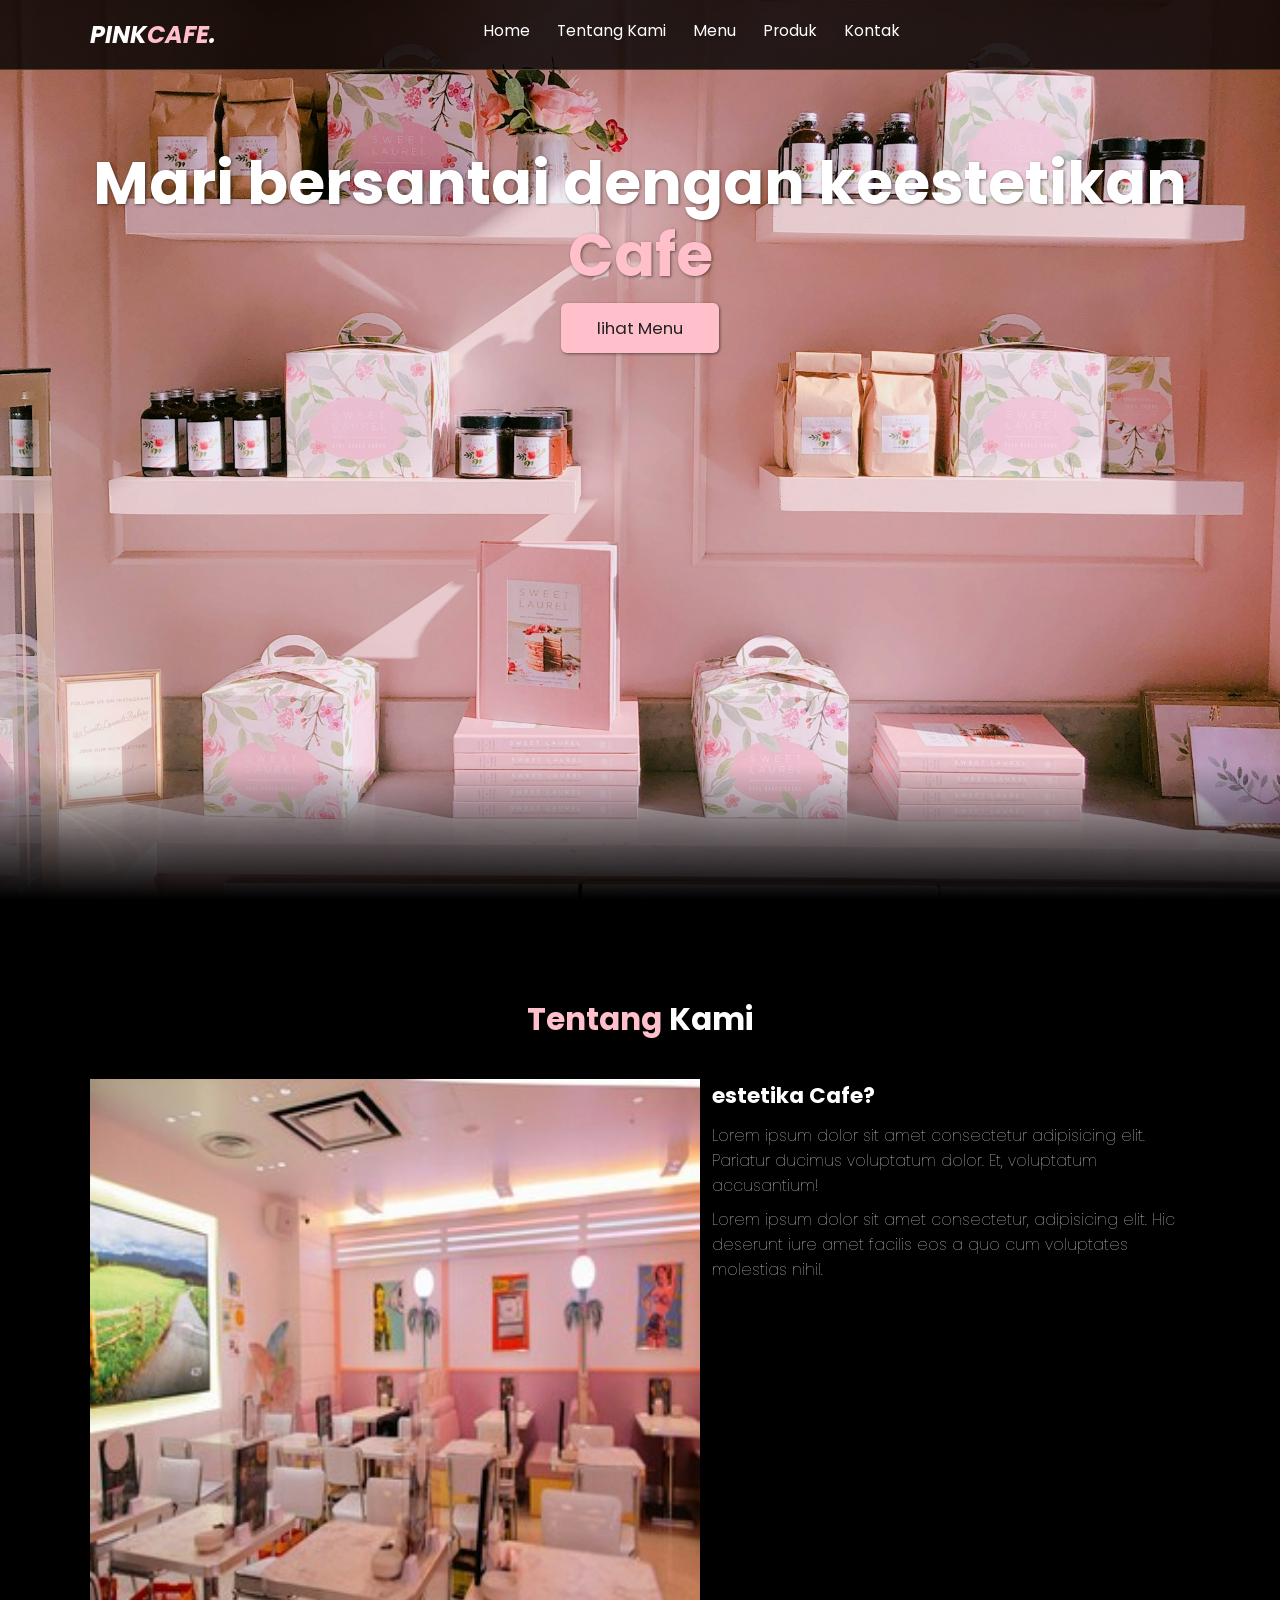
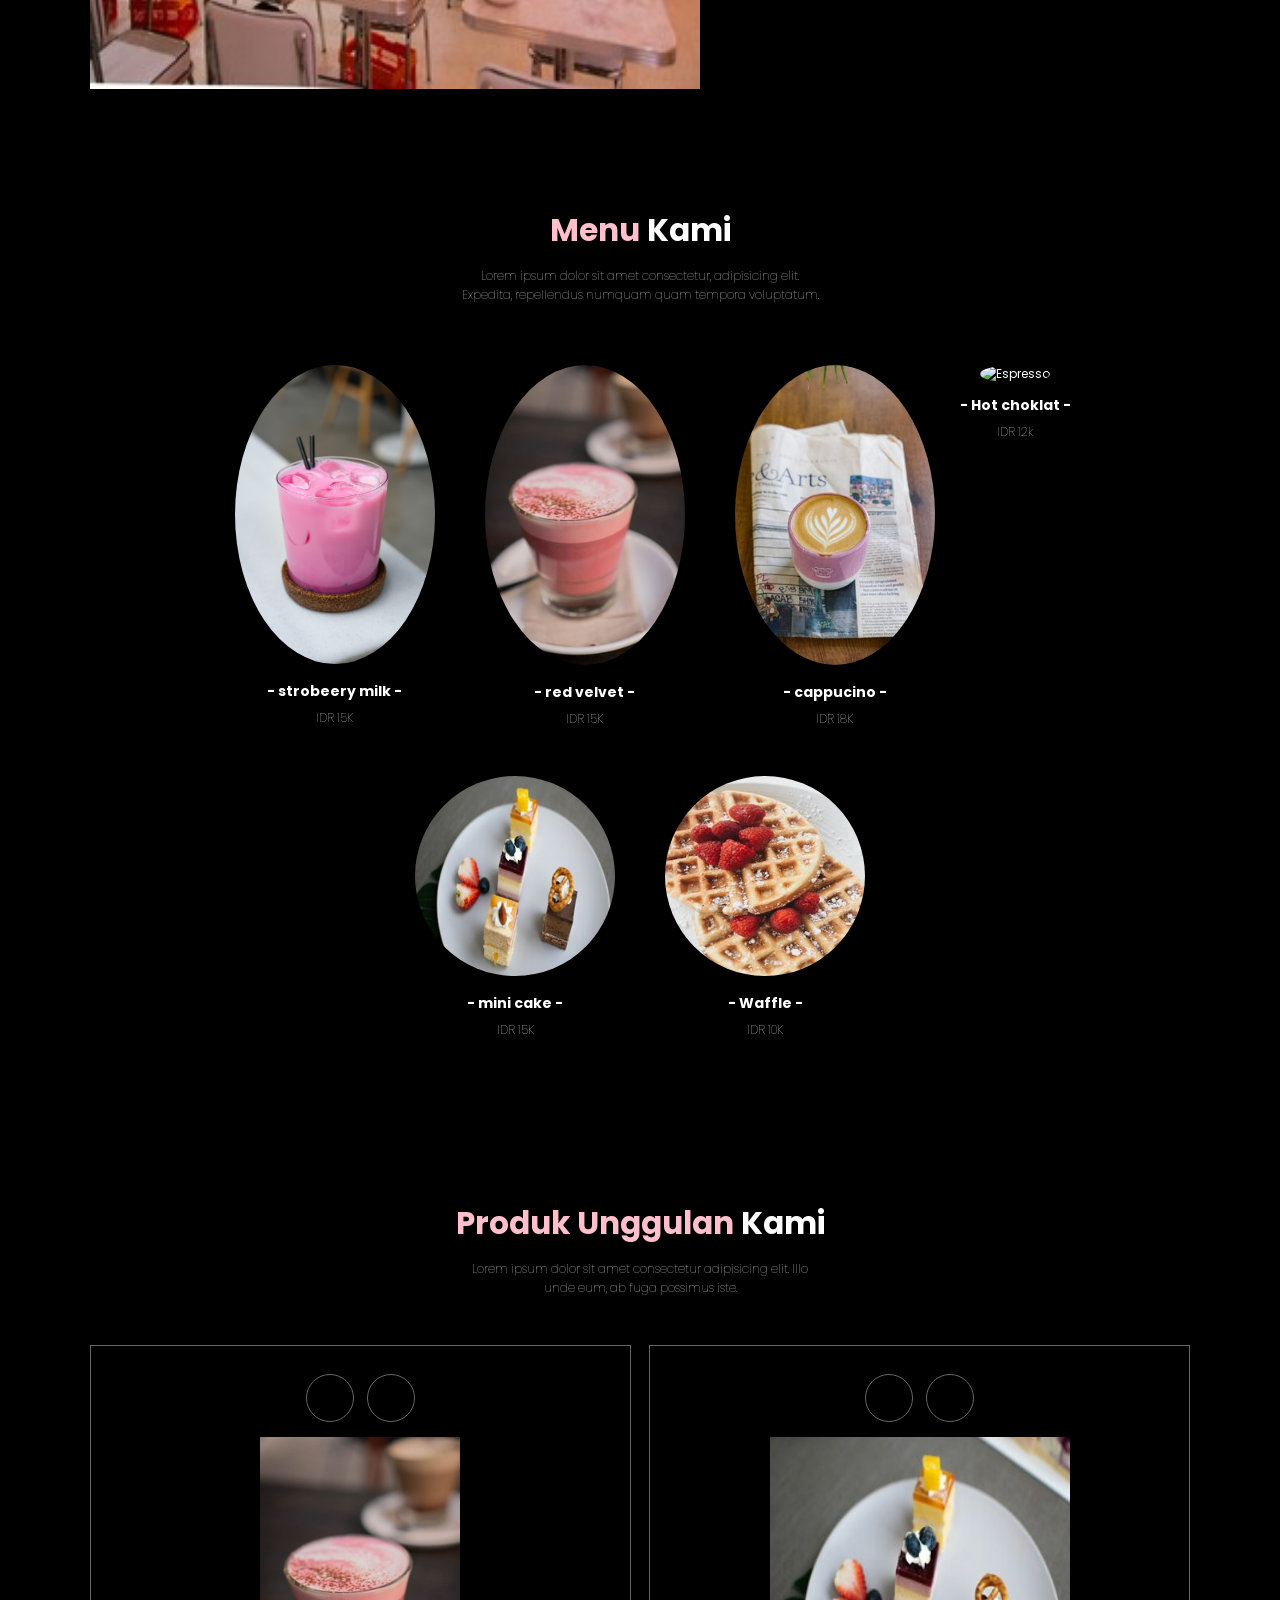
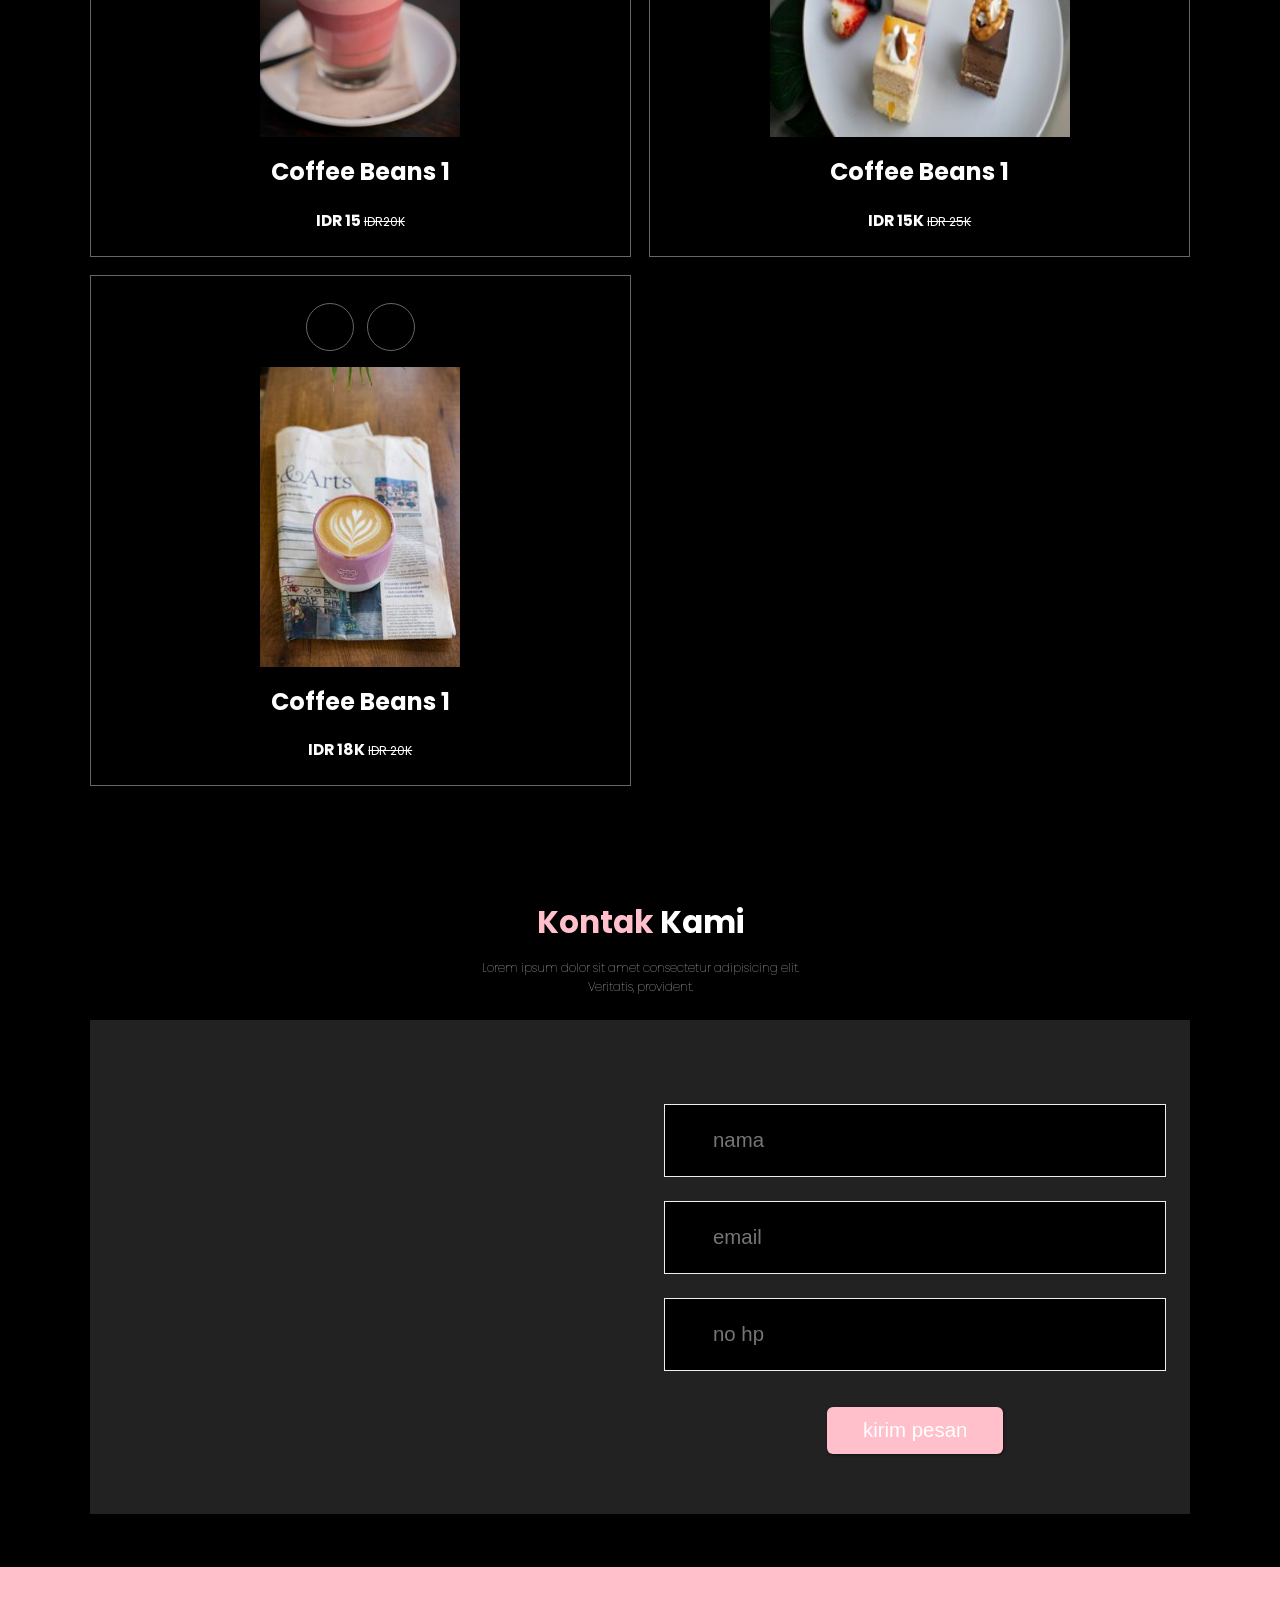
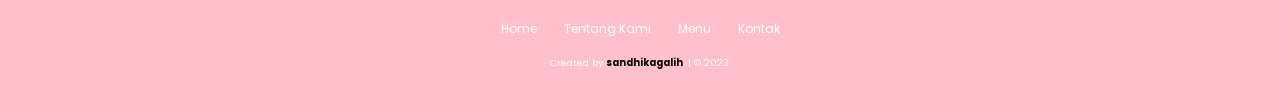
==== index.html @ ef61eac2 "Rename indeks.html to index.html" ====
<!DOCTYPE html>
<html lang="en">

<head>
  <meta charset="UTF-8">
  <meta http-equiv="X-UA-Compatible" content="IE=edge">
  <meta name="viewport" content="width=device-width, initial-scale=1.0">
  <title>Kopi Kenangan Senja</title>

  <!-- Fonts -->
  <link rel="preconnect" href="https://fonts.googleapis.com">
  <link rel="preconnect" href="https://fonts.gstatic.com" crossorigin>
  <link href="https://fonts.googleapis.com/css2?family=Poppins:ital,wght@0,100;0,300;0,400;0,700;1,700&display=swap"
    rel="stylesheet">

  <!-- Feather Icons -->
  <script src="https://unpkg.com/feather-icons"></script>

  <!-- My Style -->
  <link rel="stylesheet" href="stayle.css">
</head>

<body>

  <!-- Navbar start -->
  <nav class="navbar">
    <a href="#" class="navbar-logo">PINK<span>CAFE</span>.</a>

    <div class="navbar-nav">
      <a href="#home">Home</a>
      <a href="#about">Tentang Kami</a>
      <a href="#menu">Menu</a>
      <a href="#products">Produk</a>
      <a href="#contact">Kontak</a>
    </div>

    <div class="navbar-extra">
      <a href="#" id="search-button"><i data-feather="search"></i></a>
      <a href="#" id="shopping-cart-button"><i data-feather="shopping-cart"></i></a>
      <a href="#" id="hamburger-menu"><i data-feather="menu"></i></a>
    </div>

    <!-- Search Form start -->
    <div class="search-form">
      <input type="search" id="search-box" placeholder="search here...">
      <label for="search-box"><i data-feather="search"></i></label>
    </div>
    <!-- Search Form end -->

    <!-- Shopping Cart start -->
    <div class="shopping-cart">
      <div class="cart-item">
        <img src="gambar/bofu-shaw-bPBAHRCPK8w-unsplash (2).jpg" alt="mini cake">
        <div class="item-detail">
          <h3>Product 1</h3>
          <div class="item-price">IDR 15K</div>
        </div>
        <i data-feather="trash-2" class="remove-item"></i>
      </div>
      <div class="cart-item">
        <img src="gambar/esra-afsar-dGF4QSyFeAg-unsplash.jpg" alt="cappucino">
        <div class="item-detail">
          <h3>Product 1</h3>
          <div class="item-price">IDR 15K</div>
        </div>
        <i data-feather="trash-2" class="remove-item"></i>
      </div>
      <div class="cart-item">
        <img src="gambar/yi-mun-loo-Kja7club36M-unsplash (1) (3) (1).jpg" alt="Red Velvet">
        <div class="item-detail">
          <h3>Product 1</h3>
          <div class="item-price">IDR 18K</div>
        </div>
        <i data-feather="trash-2" class="remove-item"></i>
      </div>
    </div>
    <!-- Shopping Cart end -->

  </nav>
  <!-- Navbar end -->

  <!-- Hero Section start -->
  <section class="hero" id="home">
    <div class="mask-container">
      <main class="content">
        <h1>Mari bersantai dengan keestetikan <span>Cafe</span></h1>
        <a href="#menu" class="btn">lihat Menu</a>
      </main>
    </div>
  </section>
  <!-- Hero Section end -->

  <!-- About Section start -->
  <section id="about" class="about">
    <h2><span>Tentang</span> Kami</h2>

    <div class="row">
      <div class="about-img">
        <img src="gambar/gambar 15.jpg" alt="Tentang Kami">
      </div>
      <div class="content">
        <h3>estetika Cafe?</h3>
        <p>Lorem ipsum dolor sit amet consectetur adipisicing elit. Pariatur ducimus voluptatum dolor. Et, voluptatum
          accusantium!</p>
        <p>Lorem ipsum dolor sit amet consectetur, adipisicing elit. Hic deserunt iure amet facilis eos a quo cum
          voluptates molestias nihil.</p>
      </div>
    </div>
  </section>
  <!-- About Section end -->

  <!-- Menu Section start -->
  <section id="menu" class="menu">
    <h2><span>Menu</span> Kami</h2>
    <p>Lorem ipsum dolor sit amet consectetur, adipisicing elit. Expedita, repellendus numquam quam tempora voluptatum.
    </p>

    <div class="row">
      <div class="menu-card">
        <img src="gambar/image.png" alt="Stroberry milk" class="menu-card-img">
        <h3 class="menu-card-title">- strobeery milk -</h3>
        <p class="menu-card-price">IDR 15K</p>
      </div>
      <div class="menu-card">
        <img src="gambar/yi-mun-loo-Kja7club36M-unsplash (1) (3) (1).jpg" alt="Espresso" class="menu-card-img">
        <h3 class="menu-card-title">- red velvet -</h3>
        <p class="menu-card-price">IDR 15K</p>
      </div>
      <div class="menu-card">
        <img src="gambar/esra-afsar-dGF4QSyFeAg-unsplash.jpg" alt="Espresso" class="menu-card-img">
        <h3 class="menu-card-title">- cappucino -</h3>
        <p class="menu-card-price">IDR 18K</p>
      </div>
      <div class="menu-card">
        <img src="Gambar/giancarlo-duarte-RtHw0PWCLhw-unsplash (1).jpg" alt="Espresso" class="menu-card-img">
        <h3 class="menu-card-title">- Hot choklat -</h3>
        <p class="menu-card-price">IDR 12k</p>
      </div>
      <div class="menu-card">
        <img src="gambar/bofu-shaw-bPBAHRCPK8w-unsplash (2).jpg" alt="Espresso" class="menu-card-img">
        <h3 class="menu-card-title">- mini cake -</h3>
        <p class="menu-card-price">IDR 15K</p>
      </div>
      <div class="menu-card">
        <img src="gambar/joyful-vWjvnhkjziI-unsplash (1) (2).jpg" alt="Espresso" class="menu-card-img">
        <h3 class="menu-card-title">- Waffle -</h3>
        <p class="menu-card-price">IDR 10K</p>
      </div>
    </div>
  </section>
  <!-- Menu Section end -->

  <!-- Products Section start -->
  <section class="products" id="products">
    <h2><span>Produk Unggulan</span> Kami</h2>
    <p>Lorem ipsum dolor sit amet consectetur adipisicing elit. Illo unde eum, ab fuga possimus iste.</p>

    <div class="row">
      <div class="product-card">
        <div class="product-icons">
          <a href="#"><i data-feather="shopping-cart"></i></a>
          <a href="#" class="item-detail-button"><i data-feather="eye"></i></a>
        </div>
        <div class="product-image">
          <img src="gambar/yi-mun-loo-Kja7club36M-unsplash (1) (3) (1).jpg" alt="red velvet">
        </div>
        <div class="product-content">
          <h3>Coffee Beans 1</h3>
          <div class="product-stars">
            <i data-feather="star" class="star-full"></i>
            <i data-feather="star" class="star-full"></i>
            <i data-feather="star" class="star-full"></i>
            <i data-feather="star" class="star-full"></i>
            <i data-feather="star"></i>
          </div>
          <div class="product-price">IDR 15 <span>IDR20K</span></div>
        </div>
      </div>
      <div class="product-card">
        <div class="product-icons">
          <a href="#"><i data-feather="shopping-cart"></i></a>
          <a href="#" class="item-detail-button"><i data-feather="eye"></i></a>
        </div>
        <div class="product-image">
          <img src="gambar/bofu-shaw-bPBAHRCPK8w-unsplash (2).jpg" alt="mini cake">
        </div>
        <div class="product-content">
          <h3>Coffee Beans 1</h3>
          <div class="product-stars">
            <i data-feather="star"></i>
            <i data-feather="star"></i>
            <i data-feather="star"></i>
            <i data-feather="star"></i>
            <i data-feather="star"></i>
          </div>
          <div class="product-price">IDR 15K <span>IDR 25K</span></div>
        </div>
      </div>
      <div class="product-card">
        <div class="product-icons">
          <a href="#"><i data-feather="shopping-cart"></i></a>
          <a href="#" class="item-detail-button"><i data-feather="eye"></i></a>
        </div>
        <div class="product-image">
          <img src="gambar/esra-afsar-dGF4QSyFeAg-unsplash.jpg" alt="Cappucino">
        </div>
        <div class="product-content">
          <h3>Coffee Beans 1</h3>
          <div class="product-stars">
            <i data-feather="star"></i>
            <i data-feather="star"></i>
            <i data-feather="star"></i>
            <i data-feather="star"></i>
            <i data-feather="star"></i>
          </div>
          <div class="product-price">IDR 18K <span>IDR 20K</span></div>
        </div>
      </div>
    </div>
  </section>
  <!-- Products Section end -->

  <!-- Contact Section start -->
  <section id="contact" class="contact">
    <h2><span>Kontak</span> Kami</h2>
    <p>Lorem ipsum dolor sit amet consectetur adipisicing elit. Veritatis, provident.
    </p>

    <div class="row">
      <iframe
        src="https://www.google.com/maps/embed?pb=!1m18!1m12!1m3!1d3989.6265589814175!2d101.41874997349157!3d0.5617503636051606!2m3!1f0!2f0!3f0!3m2!1i1024!2i768!4f13.1!3m3!1m2!1s0x31d5ab6fe1d56b81%3A0x13e25056e4a28461!2sGg.%20Mekarsari%20No.4%2C%20Umban%20Sari%2C%20Kec.%20Rumbai%2C%20Kota%20Pekanbaru%2C%20Riau%2028266!5e0!3m2!1sid!2sid!4v1779619435141!5m2!1sid!2sid" allowfullscreen="" loading="lazy" referrerpolicy="no-referrer-when-downgrade" class="map"></iframe>

      <form action="">
        <div class="input-group">
          <i data-feather="user"></i>
          <input type="text" placeholder="nama">
        </div>
        <div class="input-group">
          <i data-feather="mail"></i>
          <input type="text" placeholder="email">
        </div>
        <div class="input-group">
          <i data-feather="phone"></i>
          <input type="text" placeholder="no hp">
        </div>
        <button type="submit" class="btn">kirim pesan</button>
      </form>

    </div>
  </section>
  <!-- Contact Section end -->

  <!-- Footer start -->
  <footer>
    <div class="socials">
      <a href="#"><i data-feather="instagram"></i></a>
      <a href="#"><i data-feather="twitter"></i></a>
      <a href="#"><i data-feather="facebook"></i></a>
    </div>

    <div class="links">
      <a href="#home">Home</a>
      <a href="#about">Tentang Kami</a>
      <a href="#menu">Menu</a>
      <a href="#contact">Kontak</a>
    </div>

    <div class="credit">
      <p>Created by <a href="">sandhikagalih</a>. | &copy; 2023.</p>
    </div>
  </footer>
  <!-- Footer end -->

  <!-- Modal Box Item Detail start -->
  <div class="modal" id="item-detail-modal">
    <div class="modal-container">
      <a href="#" class="close-icon"><i data-feather="x"></i></a>
      <div class="modal-content">
        <img src="gambar/bofu-shaw-bPBAHRCPK8w-unsplash (2).jpg" alt="Red velvet, Mini cake, Cappucino">
        <div class="product-content">
          <h3>Red velvet</h3>
          <p>100% susu murni
             </p>
          <div class="product-stars">
            <i data-feather="star" class="star-full"></i>
            <i data-feather="star" class="star-full"></i>
            <i data-feather="star" class="star-full"></i>
            <i data-feather="star" class="star-full"></i>
            <i data-feather="star"></i>
          </div>
          <div class="product-price">IDR 15k <span>IDR 20K</span></div>
          <a href="#"><i data-feather="shopping-cart"></i> <span>add to cart</span></a>
        </div>
      </div>
    </div>
  </div>
  <!-- Modal Box Item Detail end -->

  <!-- Feather Icons -->
  <script>
    feather.replace()
  </script>

  <!-- My Javascript -->
  <script src="scipt.js"></script>
</body>

</html>
---- stayle.css ----
:root {
  --primary:pink;
  --bg:black;
}

* {
  margin: 0;
  padding: 0;
  box-sizing: border-box;
  outline: none;
  border: none;
  text-decoration: none;
}

html { 
  scroll-behavior: smooth;
}

body {
  font-family: 'Poppins', sans-serif;
  background-color: var(--bg);
  color: #fff;
}

/* Navbar */
.navbar {
  display: flex;
  justify-content: space-between;
  align-items: center;
  padding: 1.4rem 7%;
  background-color: rgba(1, 1, 1, 0.8);
  border-bottom: 1px solid #513c28;
  position: fixed;
  top: 0;
  left: 0;
  right: 0;
  z-index: 9999;
}

.navbar .navbar-logo {
  font-size: 2rem;
  font-weight: 700;
  color: #fff;
  font-style: italic;
}

.navbar .navbar-logo span {
  color: var(--primary);
}

.navbar .navbar-nav a {
  color: #fff;
  display: inline-block;
  font-size: 1.3rem;
  margin: 0 1rem;
}

.navbar .navbar-nav a:hover {
  color: var(--primary);
}

.navbar .navbar-nav a::after {
  content: '';
  display: block;
  padding-bottom: 0.5rem;
  border-bottom: 0.1rem solid var(--primary);
  transform: scaleX(0);
  transition: 0.2s linear;
}

.navbar .navbar-nav a:hover::after {
  transform: scaleX(0.5);
}

.navbar .navbar-extra a {
  color: #fff;
  margin: 0 0.5rem;
}

.navbar .navbar-extra a:hover {
  color: var(--primary);
}

#hamburger-menu {
  display: none;
}

/* Navbar search form */
.navbar .search-form {
  position: absolute;
  top: 100%;
  right: 7%;
  background-color:deeppink;
  width: 50rem;
  height: 5rem;
  display: flex;
  align-items: center;
  transform: scaleY(0);
  transform-origin: top;
  transition: 0.3s;
}

.navbar .search-form.active {
  transform: scaleY(1);
}

.navbar .search-form input {
  height: 100%;
  width: 100%;
  font-size: 1.6rem;
  color: var(--bg);
  padding: 1rem;
}

.navbar .search-form label {
  cursor: pointer;
  font-size: 2rem;
  margin-right: 1.5rem;
  color: var(--bg);
}

/* Shopping Cart */
.shopping-cart {
  position: absolute;
  top: 100%;
  right: -100%;
  height: 100vh;
  width: 35rem;
  padding: 0 1.5rem;
  background-color:deeppink;
  color: var(--bg);
  transition: 0.3s;
}

.shopping-cart.active {
  right: 0;
}

.shopping-cart .cart-item {
  margin: 2rem 0;
  display: flex;
  align-items: center;
  gap: 1.5rem;
  padding-bottom: 1rem;
  border-bottom: 1px dashed #666;
  position: relative;
}

.shopping-cart img {
  height: 6rem;
  border-radius: 50%;
}

.shopping-cart h3 {
  font-size: 1.6rem;
  padding-bottom: 0.5rem;
}

.shopping-cart .item-price {
  font-size: 1.2rem;
}

.shopping-cart .remove-item {
  position: absolute;
  right: 1rem;
  cursor: pointer;
}

.shopping-cart .remove-item:hover {
  color: var(--primary);
}

/* Hero Section */
.hero {
  min-height: 100vh;
  display: flex;
  align-items: center;
  background-image: url('gambar/celina-yoo-RPbKJZZlwS8-unsplash.jpg');
  background-repeat: no-repeat;
  background-size: cover;
  background-position: center;
  position: relative;
  -webkit-mask-image: linear-gradient(rgba(0, 0, 0, 1) 85%, rgba(0, 0, 0, 0));
  mask-image: linear-gradient(rgba(0, 0, 0, 1) 85%, rgba(0, 0, 0, 0));
}


.hero .mask-container {
  position: absolute;
  /* background: salmon; */
  inset: 0;
}

.hero .content {
  padding: 1.4rem 7%;
  /* max-width: 60rem; */
  width: 100%;
  text-align: center;
  position: fixed;
  top: 130px;
}

.hero .content h1 {
  font-size: 5em;
  color: #fff;
  text-shadow: 1px 1px 3px rgba(1, 1, 3, 0.5);
  line-height: 1.2;
}

.hero .content h1 span {
  color: var(--primary);
}

.hero .content p {
  font-size: 1.6rem;
  margin-top: 1rem;
  line-height: 1.4;
  font-weight: 200;
  text-shadow: 1px 1px 3px rgba(1, 1, 3, 0.5);
  mix-blend-mode: difference;
}

.btn {
  margin-top: 1rem;
  display: inline-block;
  padding: 1rem 3rem;
  font-size: 1.4rem;
  color:#222;
  background-color: var(--primary);
  border-radius: 0.5rem;
  box-shadow: 1px 1px 3px rgba(1, 1, 3, 0.5);
}

/* About Section */
.about,
.menu,
.products,
.contact {
  padding: 8rem 7% 1.4rem;
}

.about h2,
.menu h2,
.products h2,
.contact h2 {
  text-align: center;
  font-size: 2.6rem;
  margin-bottom: 3rem;
}

.about h2 span,
.menu h2 span,
.products h2 span,
.contact h2 span {
  color: var(--primary);
}

.about .row {
  display: flex;
}

.about .row .about-img {
  flex: 1 1 45rem;
}

.about .row .about-img img {
  width: 100%;
}

.about .row .content {
  flex: 1 1 35rem;
  padding: 0 1rem;
}

.about .row .content h3 {
  font-size: 1.8rem;
  margin-bottom: 1rem;
}

.about .row .content p {
  margin-bottom: 0.8rem;
  font-size: 1.3rem;
  font-weight: 100;
  line-height: 1.6;
}

/* Menu Section */
.menu h2,
.products h2,
.contact h2 {
  margin-bottom: 1rem;
}
.menu p,
.products p,
.contact p {
  text-align: center;
  max-width: 30rem;
  margin: auto;
  font-weight: 100;
  line-height: 1.6;
}

.menu .row {
  display: flex;
  flex-wrap: wrap;
  margin-top: 5rem;
  justify-content: center;
}

.menu .row .menu-card {
  text-align: center;
  padding-bottom: 4rem;
}

.menu .row .menu-card img {
  border-radius: 50%;
  width: 80%;
}

.menu .row .menu-card .menu-card-title {
  margin: 1rem auto 0.5rem;
}

/* Products Section */
.products .row {
  display: grid;
  grid-template-columns: repeat(auto-fit, minmax(30rem, 1fr));
  gap: 1.5rem;
  margin-top: 4rem;
}

.products .product-card {
  text-align: center;
  border: 1px solid #666;
  padding: 2rem;
}

.products .product-icons {
  display: flex;
  justify-content: center;
  gap: 0.5rem;
}

.products .product-icons a {
  width: 4rem;
  height: 4rem;
  color: #fff;
  margin: 0.3rem;
  border: 1px solid #666;
  border-radius: 50%;
  display: flex;
  justify-content: center;
  align-items: center;
}

.products .product-icons a:hover {
  background-color: var(--primary);
  border: 1px solid var(--primary);
}

.products .product-image {
  padding: 1rem 0;
}

.products .product-image img {
  height: 25rem;
}

.products .product-content h3 {
  font-size: 2rem;
}

.products .product-stars {
  font-size: 1.7rem;
  padding: 0.8rem;
  color: var(--primary);
}

.products .product-stars .star-full {
  fill: var(--primary);
}

.products .product-price {
  font-size: 1.3rem;
  font-weight: bold;
}

.products .product-price span {
  text-decoration: line-through;
  font-weight: lighter;
  font-size: 1rem;
}

/* Contact Section */
.contact .row {
  display: flex;
  margin-top: 2rem;
  background-color: #222;
}

.contact .row .map {
  flex: 1 1 45rem;
  width: 100%;
  object-fit: cover;
}

.contact .row form {
  flex: 1 1 45rem;
  padding: 5rem 2rem;
  text-align: center;
}

.contact .row form .input-group {
  display: flex;
  align-items: center;
  margin-top: 2rem;
  background-color: var(--bg);
  border: 1px solid #eee;
  padding-left: 2rem;
}

.contact .row form .input-group input {
  width: 100%;
  padding: 2rem;
  font-size: 1.7rem;
  background: none;
  color: #fff;
}

.contact .row form .btn {
  margin-top: 3rem;
  display: inline-block;
  padding: 1rem 3rem;
  font-size: 1.7rem;
  color: #fff;
  background-color: var(--primary);
  cursor: pointer;
}

/* Footer */
footer {
  background-color: var(--primary);
  text-align: center;
  padding: 1rem 0 3rem;
  margin-top: 3rem;
}

footer .socials {
  padding: 1rem 0;
}

footer .socials a {
  color: #fff;
  margin: 1rem;
}

footer .socials a:hover,
footer .links a:hover {
  color: var(--bg);
}

footer .links {
  margin-bottom: 1.4rem;
}

footer .links a {
  color: #fff;
  padding: 0.7rem 1rem;
}

footer .credit {
  font-size: 0.8rem;
}

footer .credit a {
  color: var(--bg);
  font-weight: 700;
}

/* Modal Box */
/* Item Detail */
.modal {
  display: none;
  position: fixed;
  z-index: 9999;
  left: 0;
  top: 0;
  width: 100%;
  height: 100%;
  overflow: auto;
  background-color: rgba(0, 0, 0, 0.7);
}

.modal-container {
  position: relative;
  background-color: #fefefe;
  color: var(--bg);
  margin: 15% auto;
  padding: 1.2rem;
  border: 1px solid #666;
  width: 80%;
  animation: animateModal 0.5s;
}

/* Modal Animation */
@keyframes animateModal {
  from {
    top: -300px;
    opacity: 0;
  }
  to {
    top: 0;
    opacity: 1;
  }
}

.modal-container .close-icon {
  position: absolute;
  right: 1rem;
}

.modal-content {
  display: flex;
  flex-wrap: nowrap;
}

.modal-content img {
  height: 20rem;
  margin-right: 2rem;
  margin-bottom: 2rem;
}

.modal-content p {
  font-size: 1.2rem;
  line-height: 1.8rem;
  margin-top: 1.2rem;
}

.modal-content a {
  display: flex;
  gap: 1rem;
  width: 12rem;
  background-color: var(--primary);
  color: #fff;
  margin-top: 1rem;
  padding: 1rem 1.6rem;
}

/* Media Queries */
/* Laptop */
@media (max-width: 1366px) {
  html {
    font-size: 75%;
  }
}

/* Tablet */
@media (max-width: 758px) {
  html {
    font-size: 62.5%;
  }

  #hamburger-menu {
    display: inline-block;
  }

  .navbar .navbar-nav {
    position: absolute;
    top: 100%;
    right: -100%;
    background-color: #fff;
    width: 30rem;
    height: 100vh;
    transition: 0.3s;
  }

  .navbar .navbar-nav.active {
    right: 0;
  }

  .navbar .navbar-nav a {
    color: var(--bg);
    display: block;
    margin: 1.5rem;
    padding: 0.5rem;
    font-size: 2rem;
  }

  .navbar .navbar-nav a::after {
    transform-origin: 0 0;
  }

  .navbar .navbar-nav a:hover::after {
    transform: scaleX(0.2);
  }

  .navbar .search-form {
    width: 90%;
    right: 2rem;
  }

  .about .row {
    flex-wrap: wrap;
  }

  .about .row .about-img img {
    height: 24rem;
    object-fit: cover;
    object-position: center;
  }

  .about .row .content {
    padding: 0;
  }

  .about .row .content h3 {
    margin-top: 1rem;
    font-size: 2rem;
  }

  .about .row .content p {
    font-size: 1.6rem;
  }

  .menu p {
    font-size: 1.2rem;
  }

  .contact .row {
    flex-wrap: wrap;
  }

  .contact .row .map {
    height: 30rem;
  }

  .contact .row form {
    padding-top: 0;
  }

  .modal-content {
    flex-wrap: wrap;
  }
}

/* Mobile Phone */
@media (max-width: 450px) {
  html {
    font-size: 55%;
  }
}
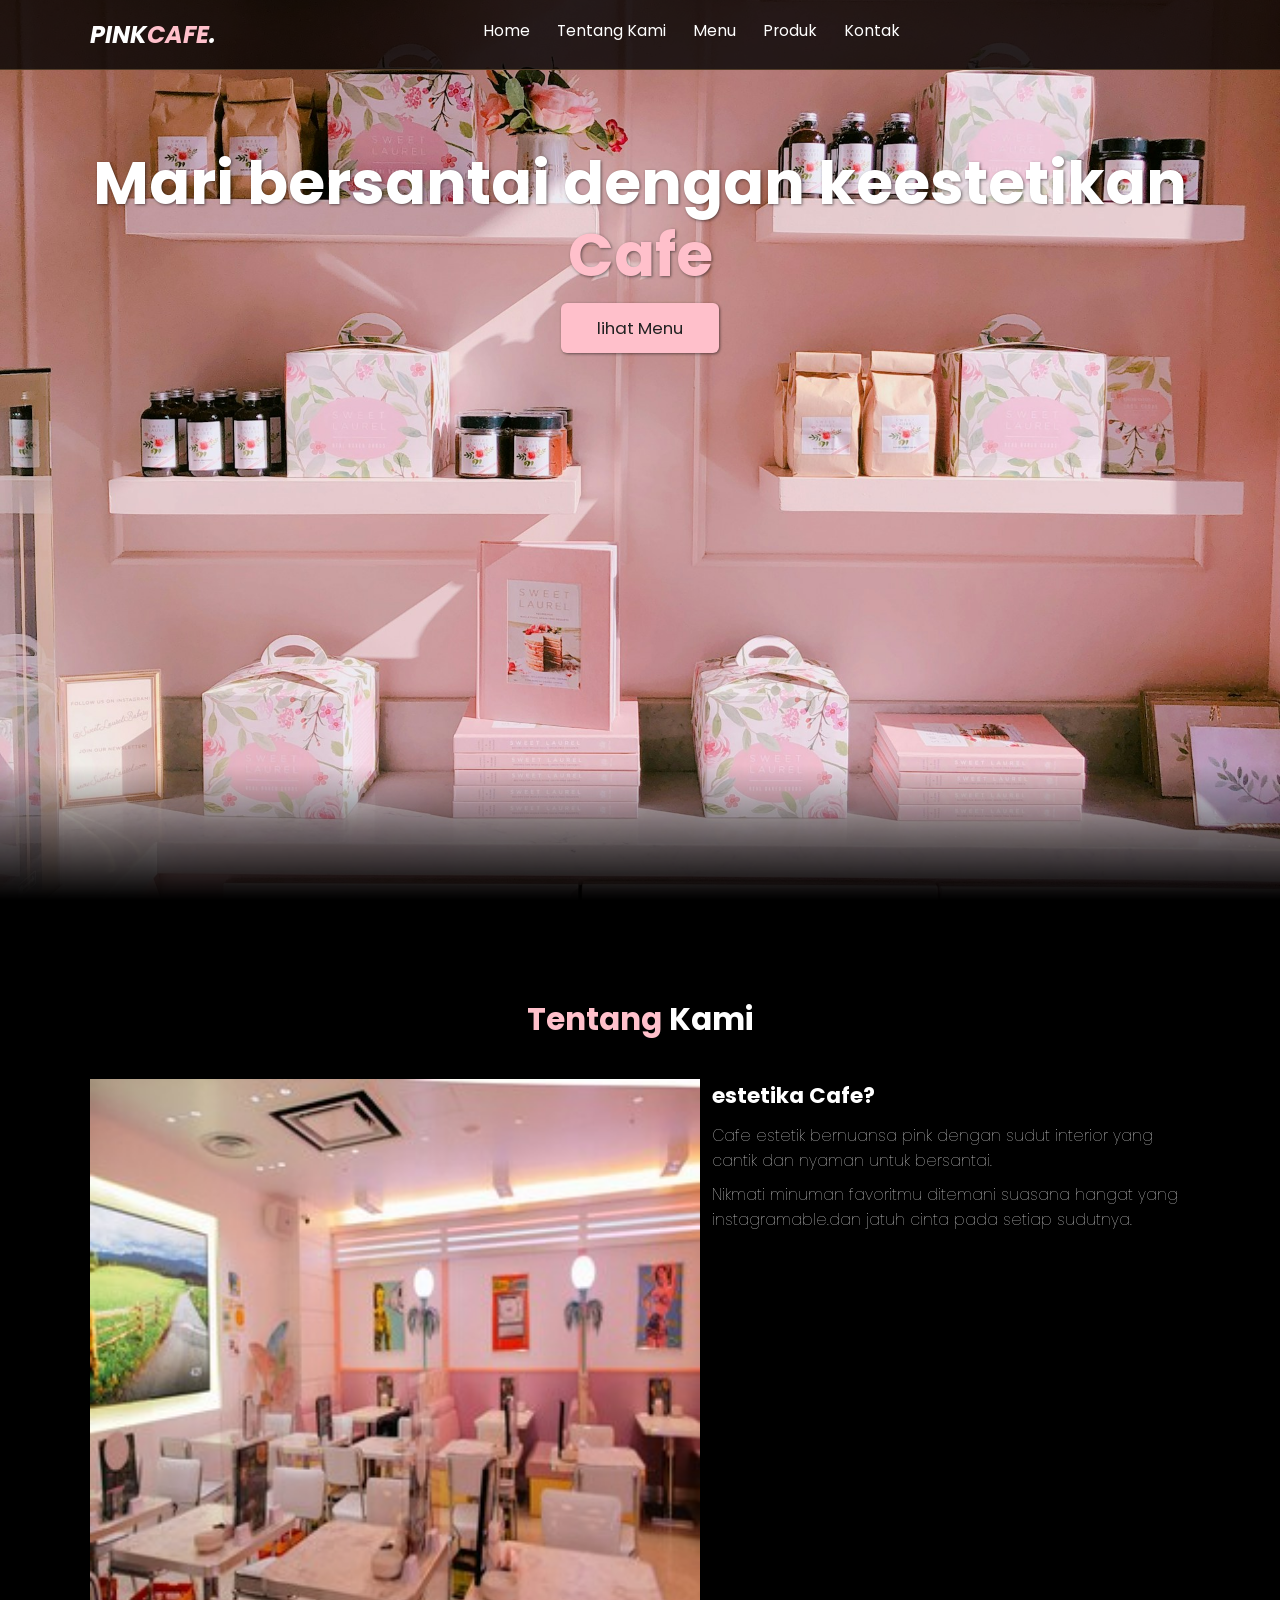
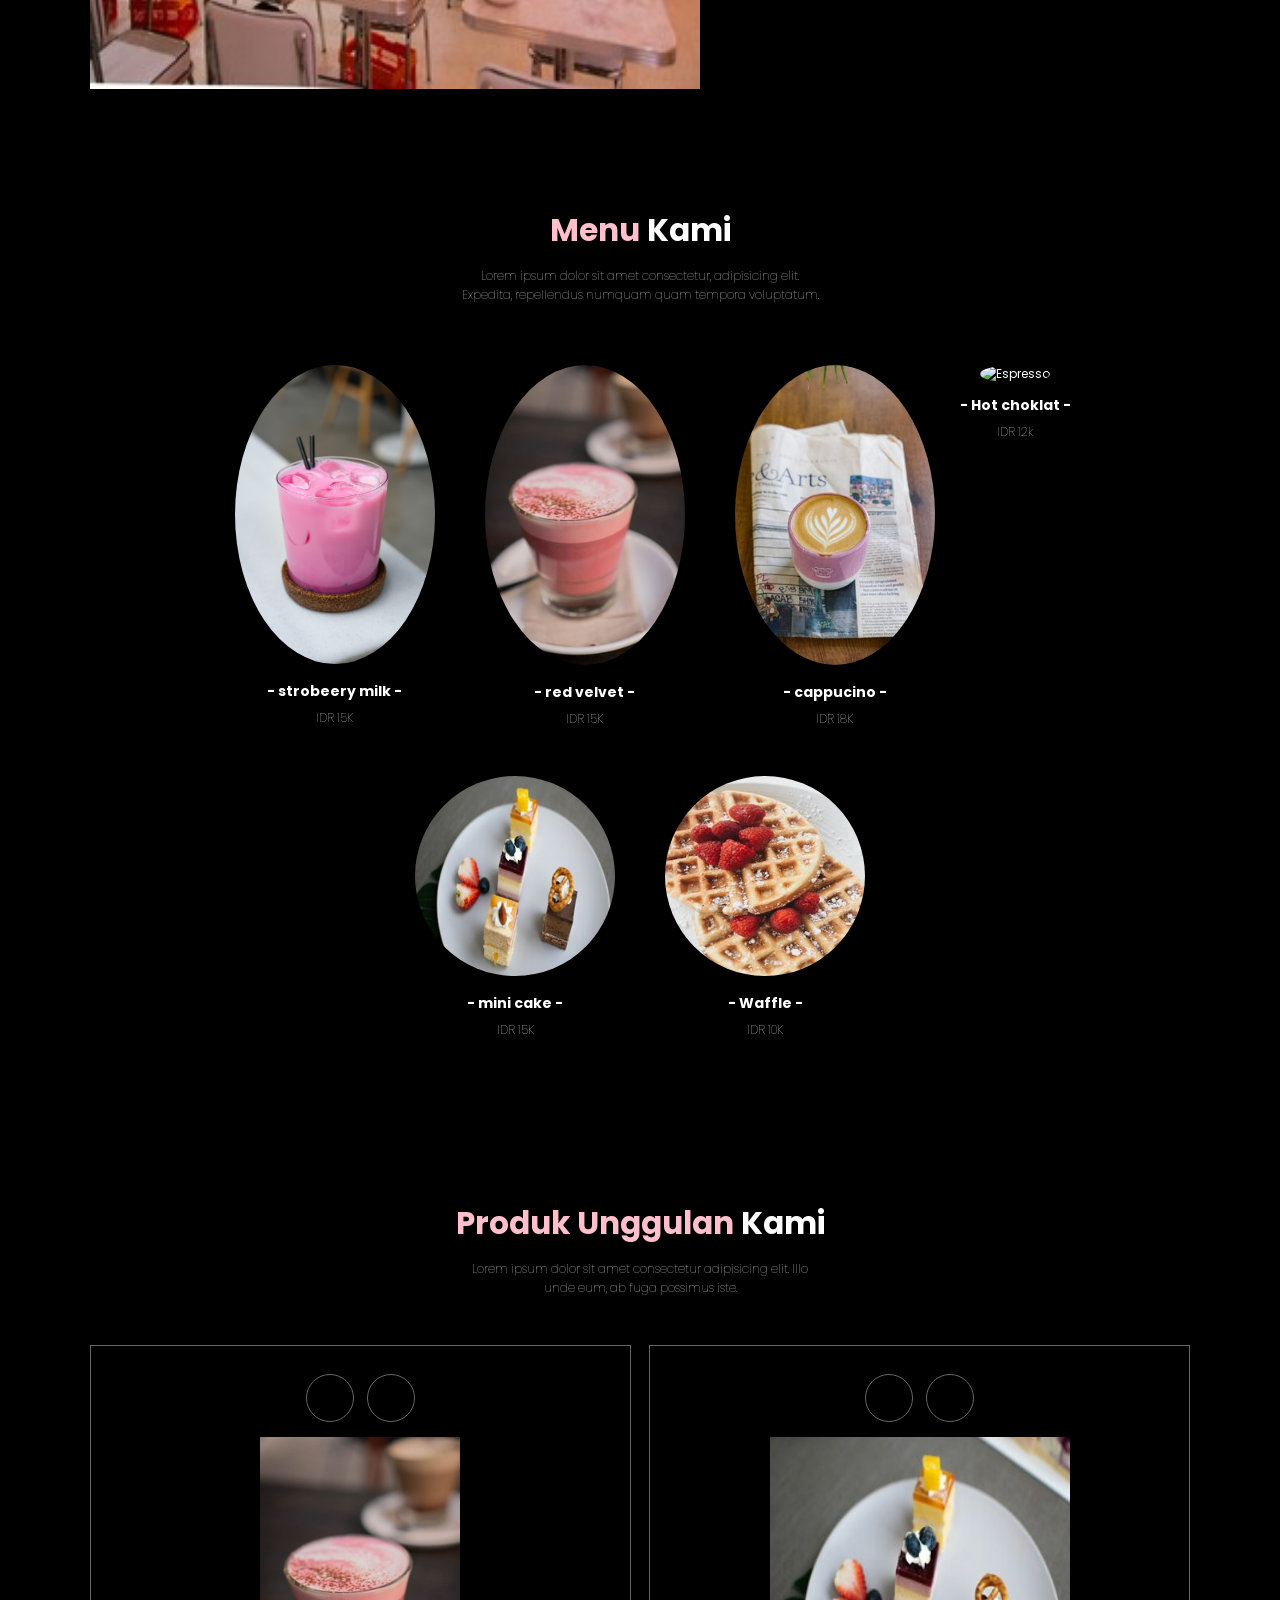
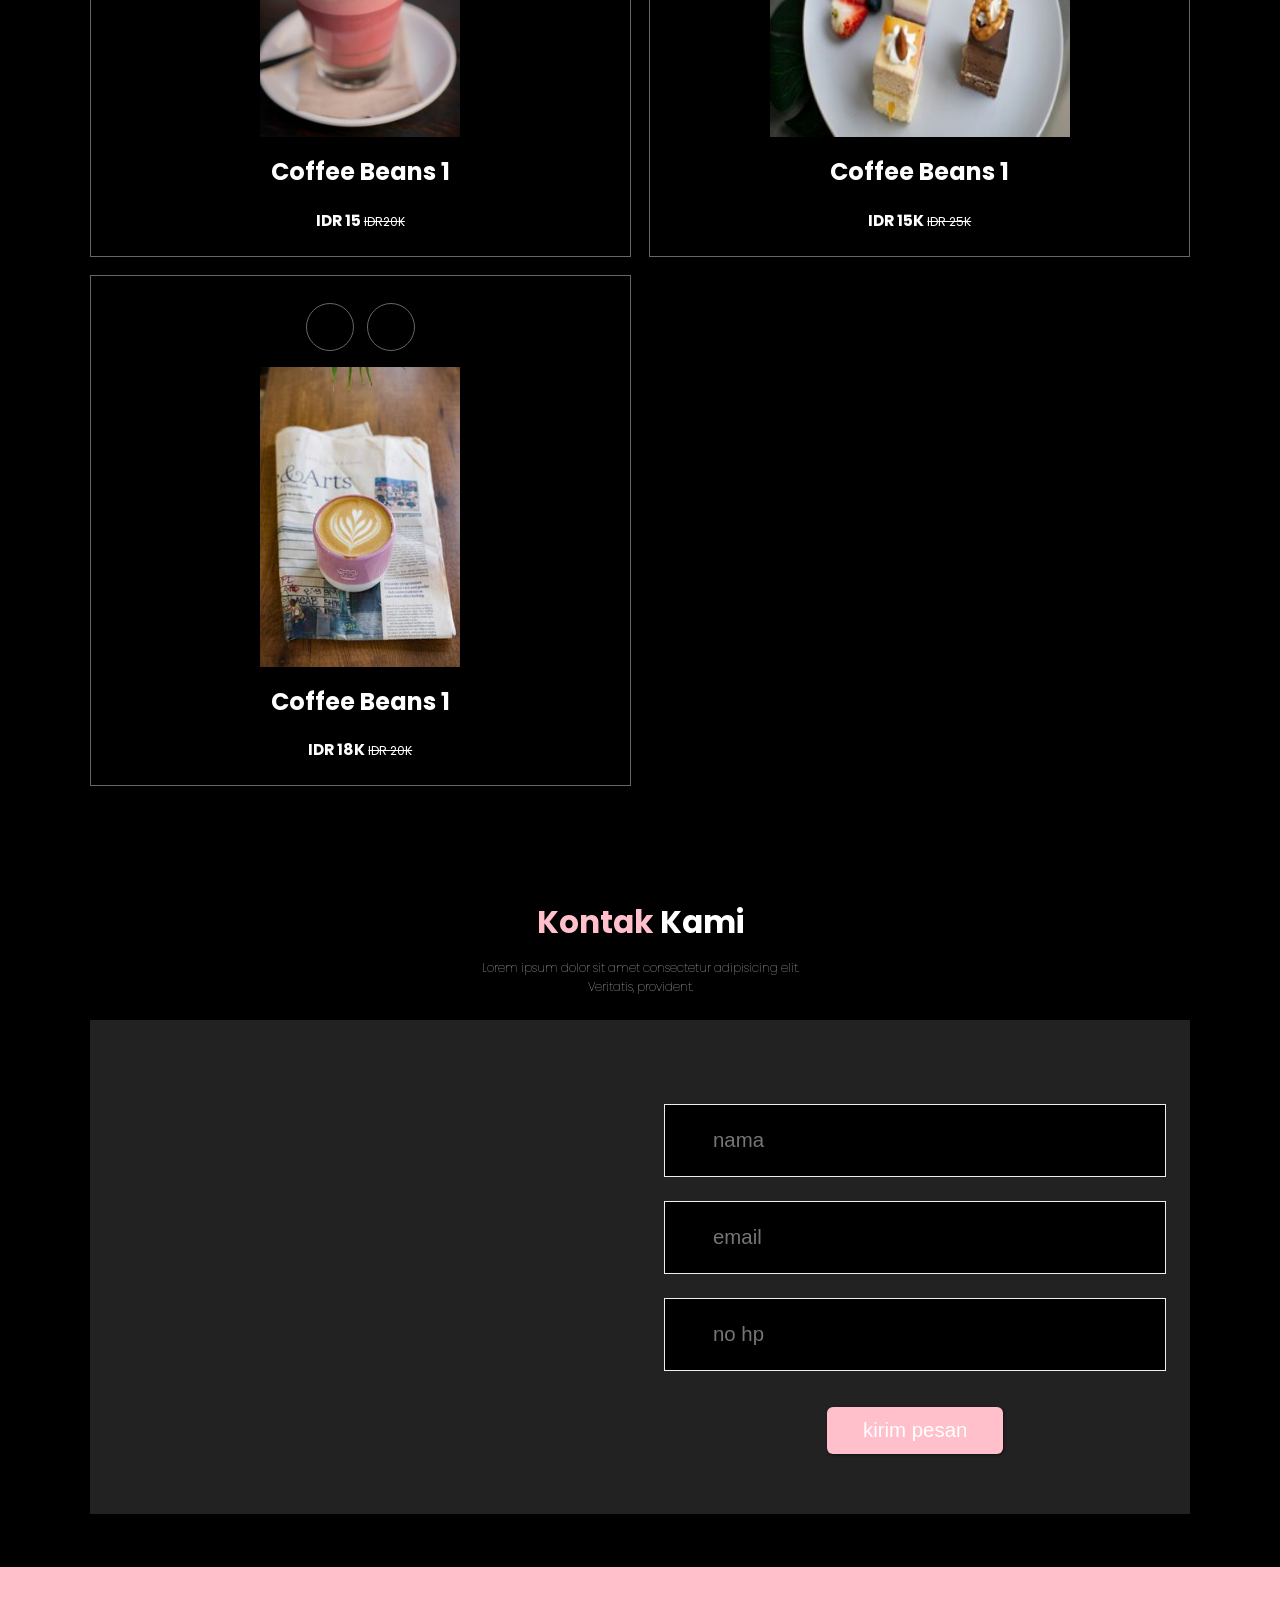
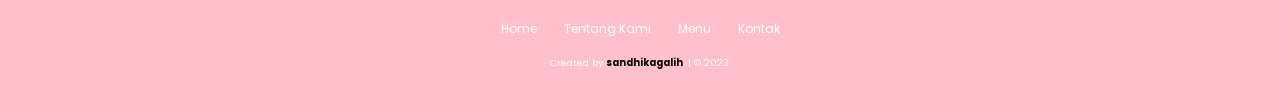
==== commit c11512a5: "Revise About section text in index.html Updated content in the About section with new descriptive te" ====
--- a/index.html
+++ b/index.html
@@ -100,10 +100,8 @@
       </div>
       <div class="content">
         <h3>estetika Cafe?</h3>
-        <p>Lorem ipsum dolor sit amet consectetur adipisicing elit. Pariatur ducimus voluptatum dolor. Et, voluptatum
-          accusantium!</p>
-        <p>Lorem ipsum dolor sit amet consectetur, adipisicing elit. Hic deserunt iure amet facilis eos a quo cum
-          voluptates molestias nihil.</p>
+        <p>Cafe estetik bernuansa pink dengan sudut interior yang cantik dan nyaman untuk bersantai.</p>
+        <p>Nikmati minuman favoritmu ditemani suasana hangat yang instagramable.dan jatuh cinta pada setiap sudutnya.</p>
       </div>
     </div>
   </section>
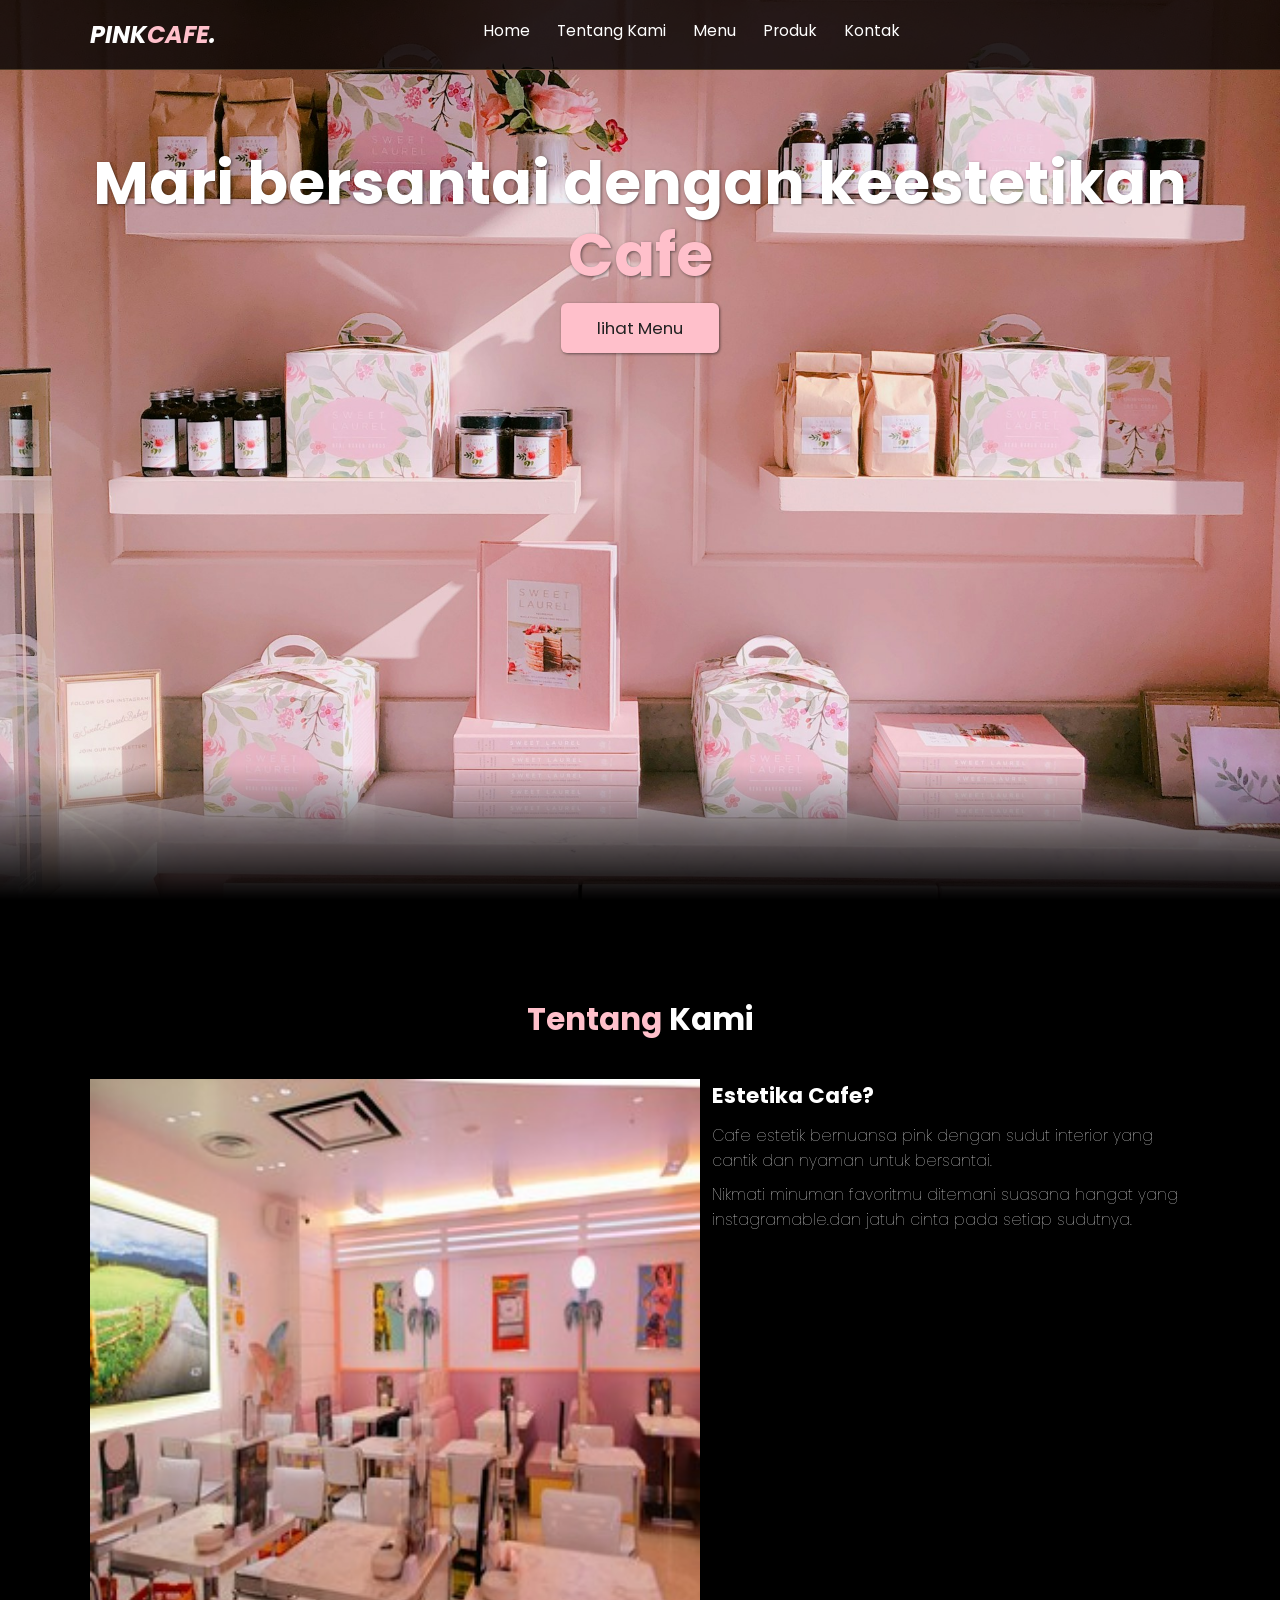
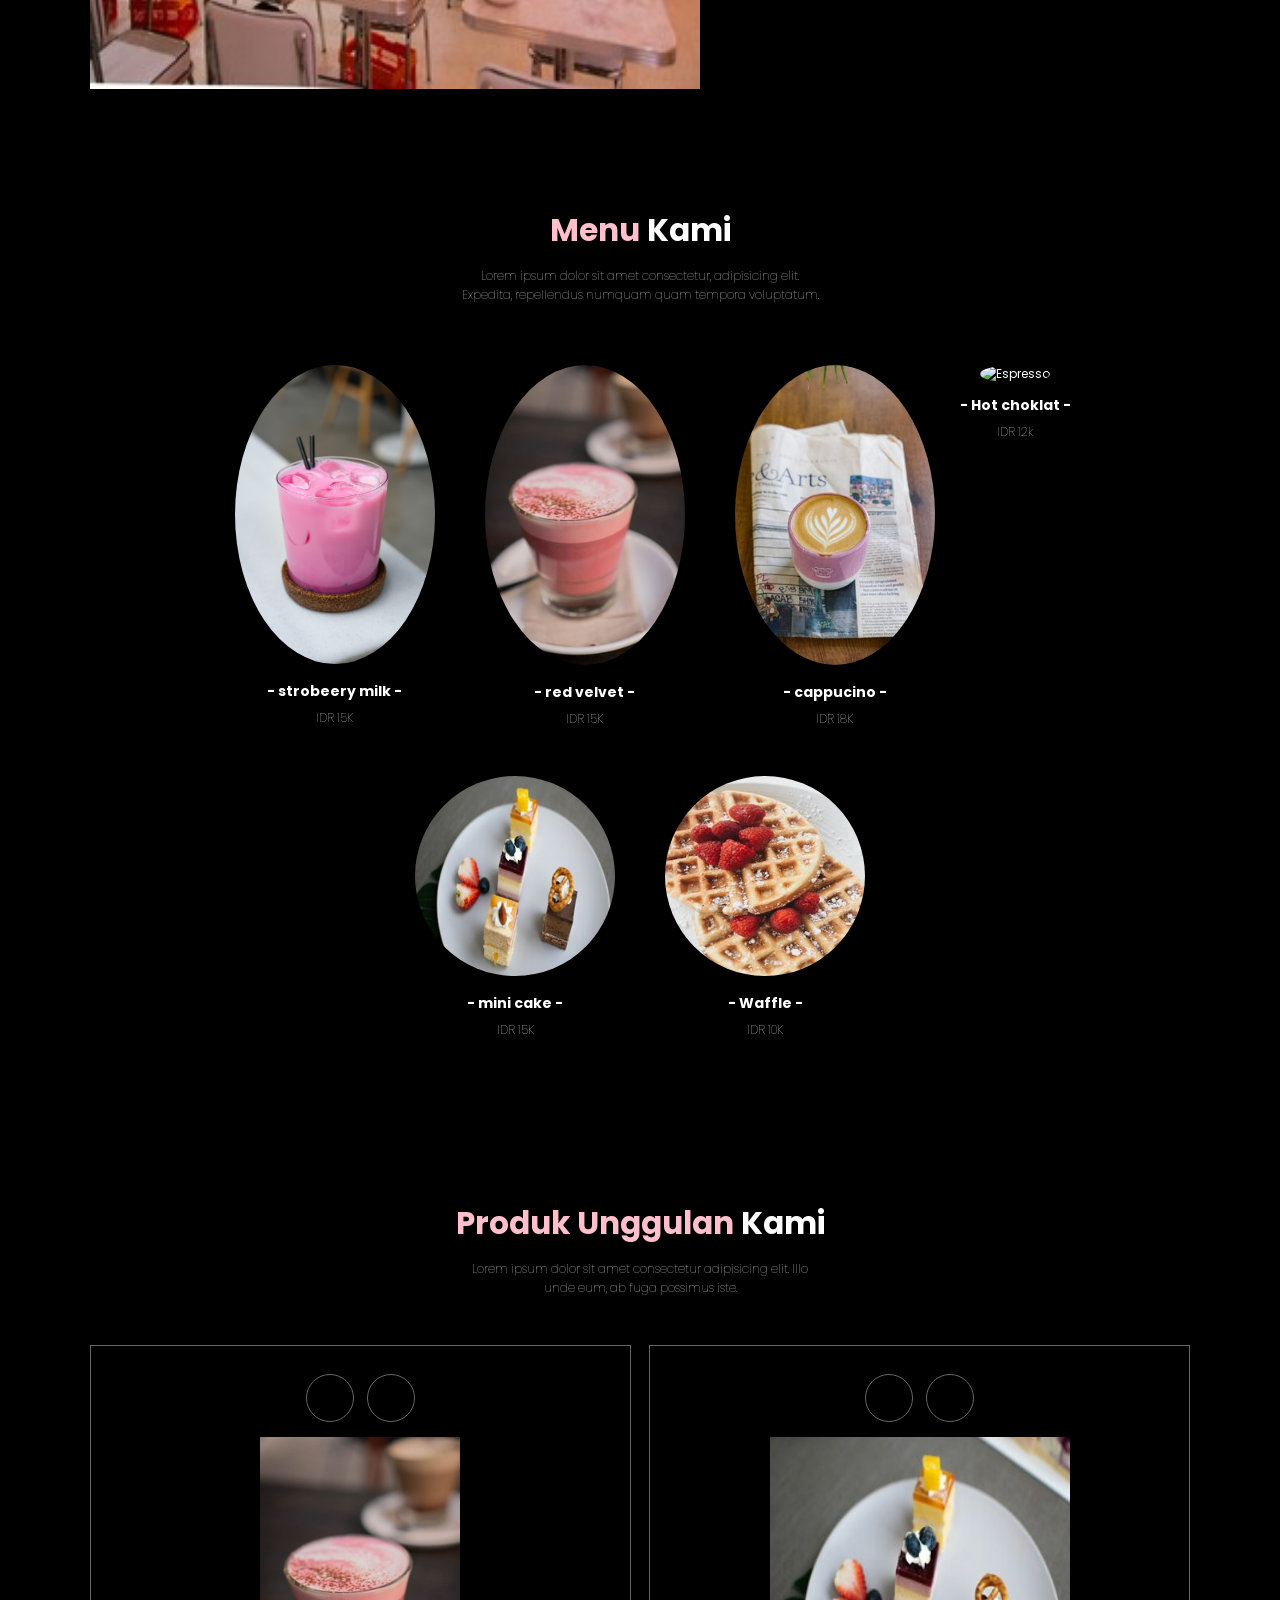
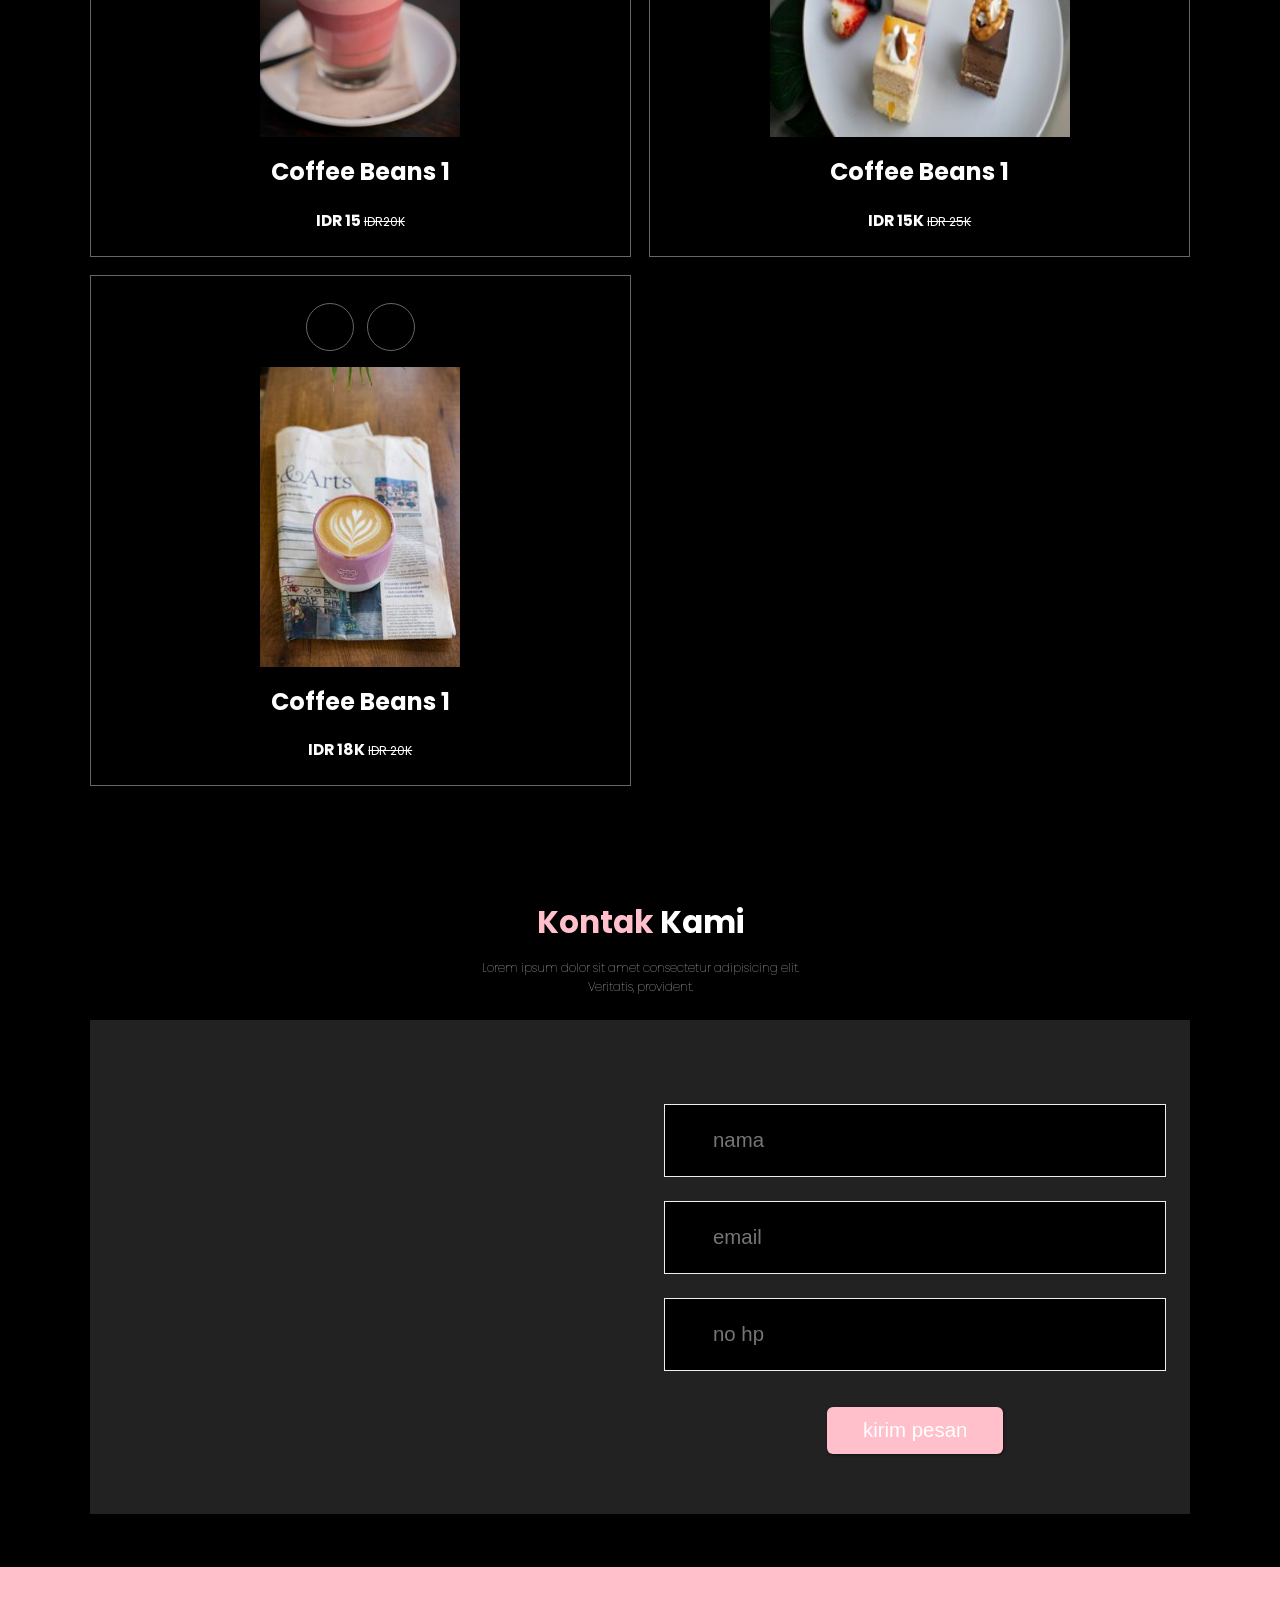
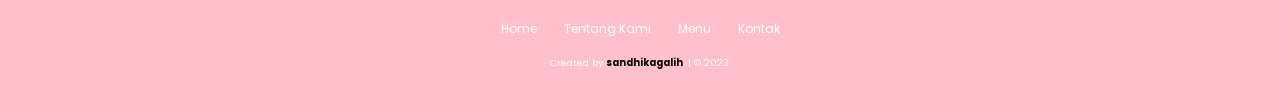
==== commit a853236f: "Correct capitalization in about section header" ====
--- a/index.html
+++ b/index.html
@@ -99,7 +99,7 @@
         <img src="gambar/gambar 15.jpg" alt="Tentang Kami">
       </div>
       <div class="content">
-        <h3>estetika Cafe?</h3>
+        <h3>Estetika Cafe?</h3>
         <p>Cafe estetik bernuansa pink dengan sudut interior yang cantik dan nyaman untuk bersantai.</p>
         <p>Nikmati minuman favoritmu ditemani suasana hangat yang instagramable.dan jatuh cinta pada setiap sudutnya.</p>
       </div>
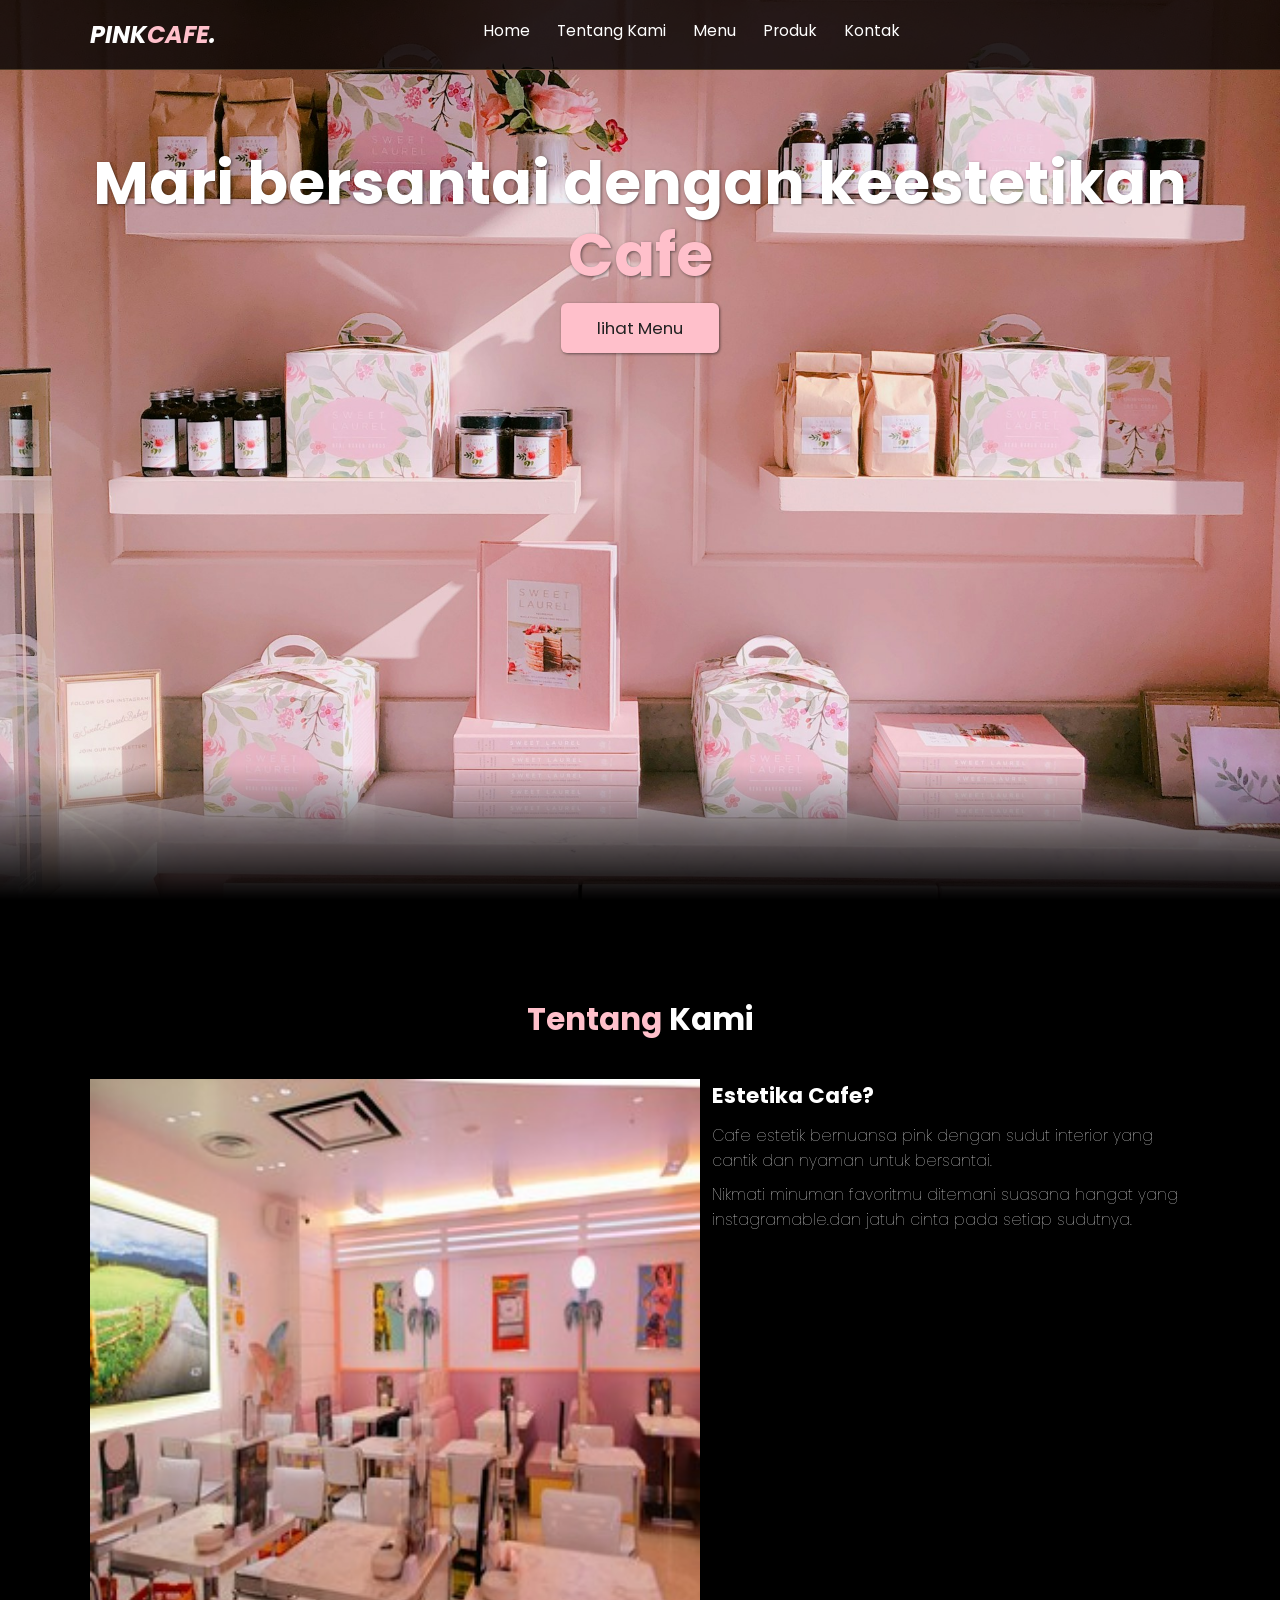
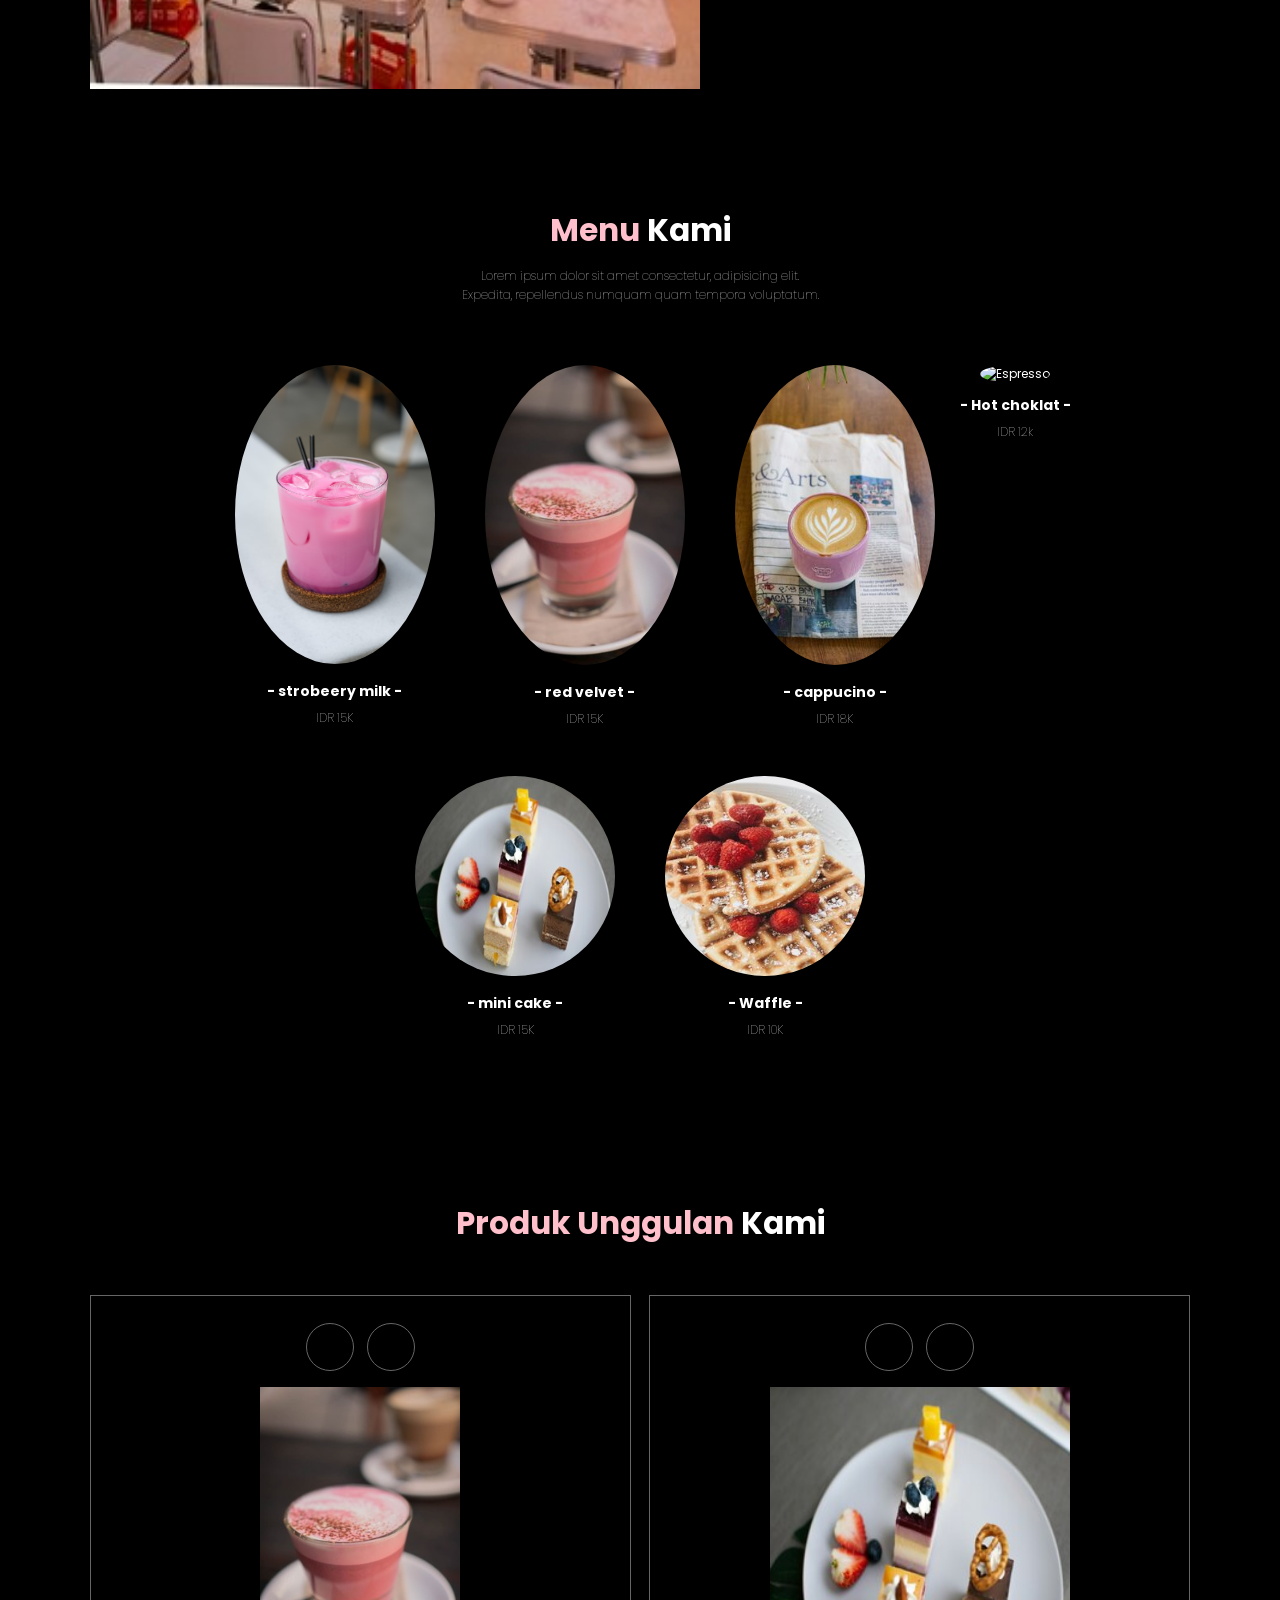
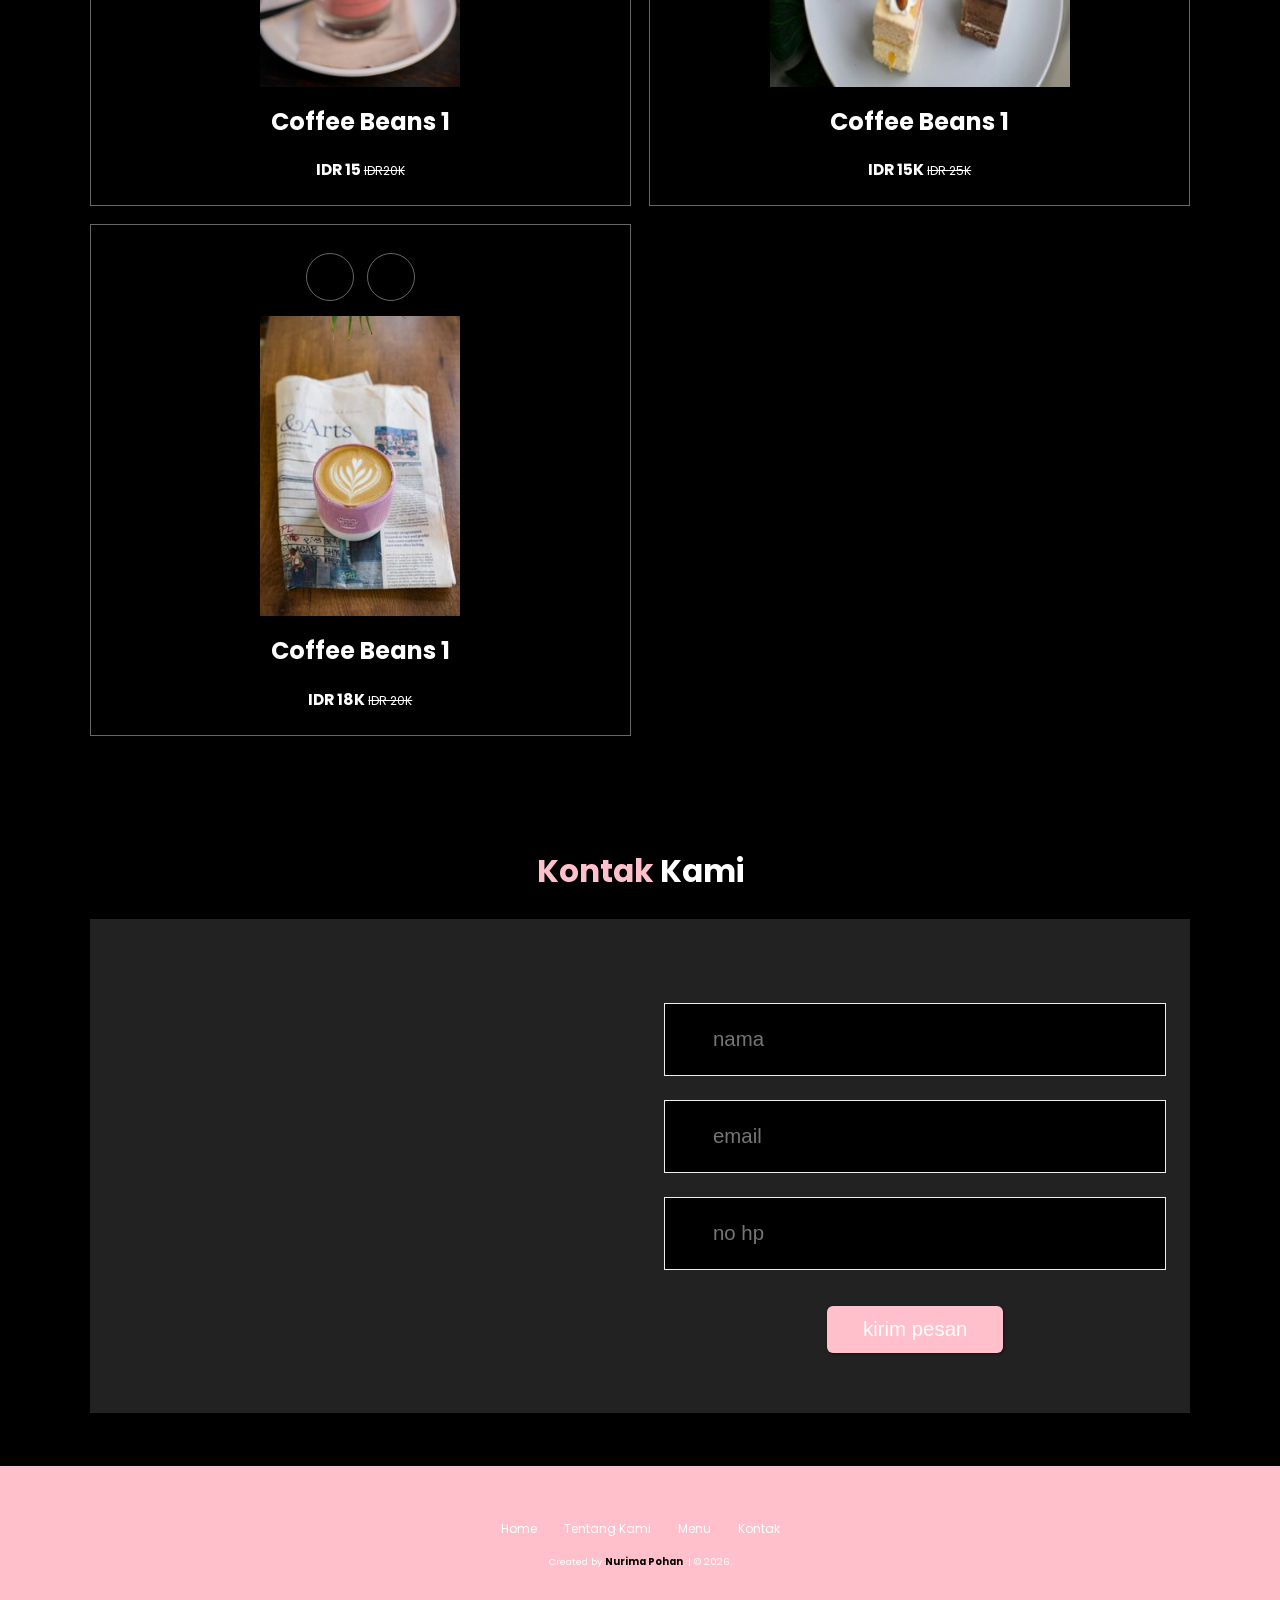
==== commit 8c3de5c7: "Update product and contact section content" ====
--- a/index.html
+++ b/index.html
@@ -151,8 +151,7 @@
   <!-- Products Section start -->
   <section class="products" id="products">
     <h2><span>Produk Unggulan</span> Kami</h2>
-    <p>Lorem ipsum dolor sit amet consectetur adipisicing elit. Illo unde eum, ab fuga possimus iste.</p>
-
+   
     <div class="row">
       <div class="product-card">
         <div class="product-icons">
@@ -221,8 +220,6 @@
   <!-- Contact Section start -->
   <section id="contact" class="contact">
     <h2><span>Kontak</span> Kami</h2>
-    <p>Lorem ipsum dolor sit amet consectetur adipisicing elit. Veritatis, provident.
-    </p>
 
     <div class="row">
       <iframe
@@ -264,7 +261,7 @@
     </div>
 
     <div class="credit">
-      <p>Created by <a href="">sandhikagalih</a>. | &copy; 2023.</p>
+      <p>Created by <a href="">Nurima Pohan</a>. | &copy; 2026.</p>
     </div>
   </footer>
   <!-- Footer end -->
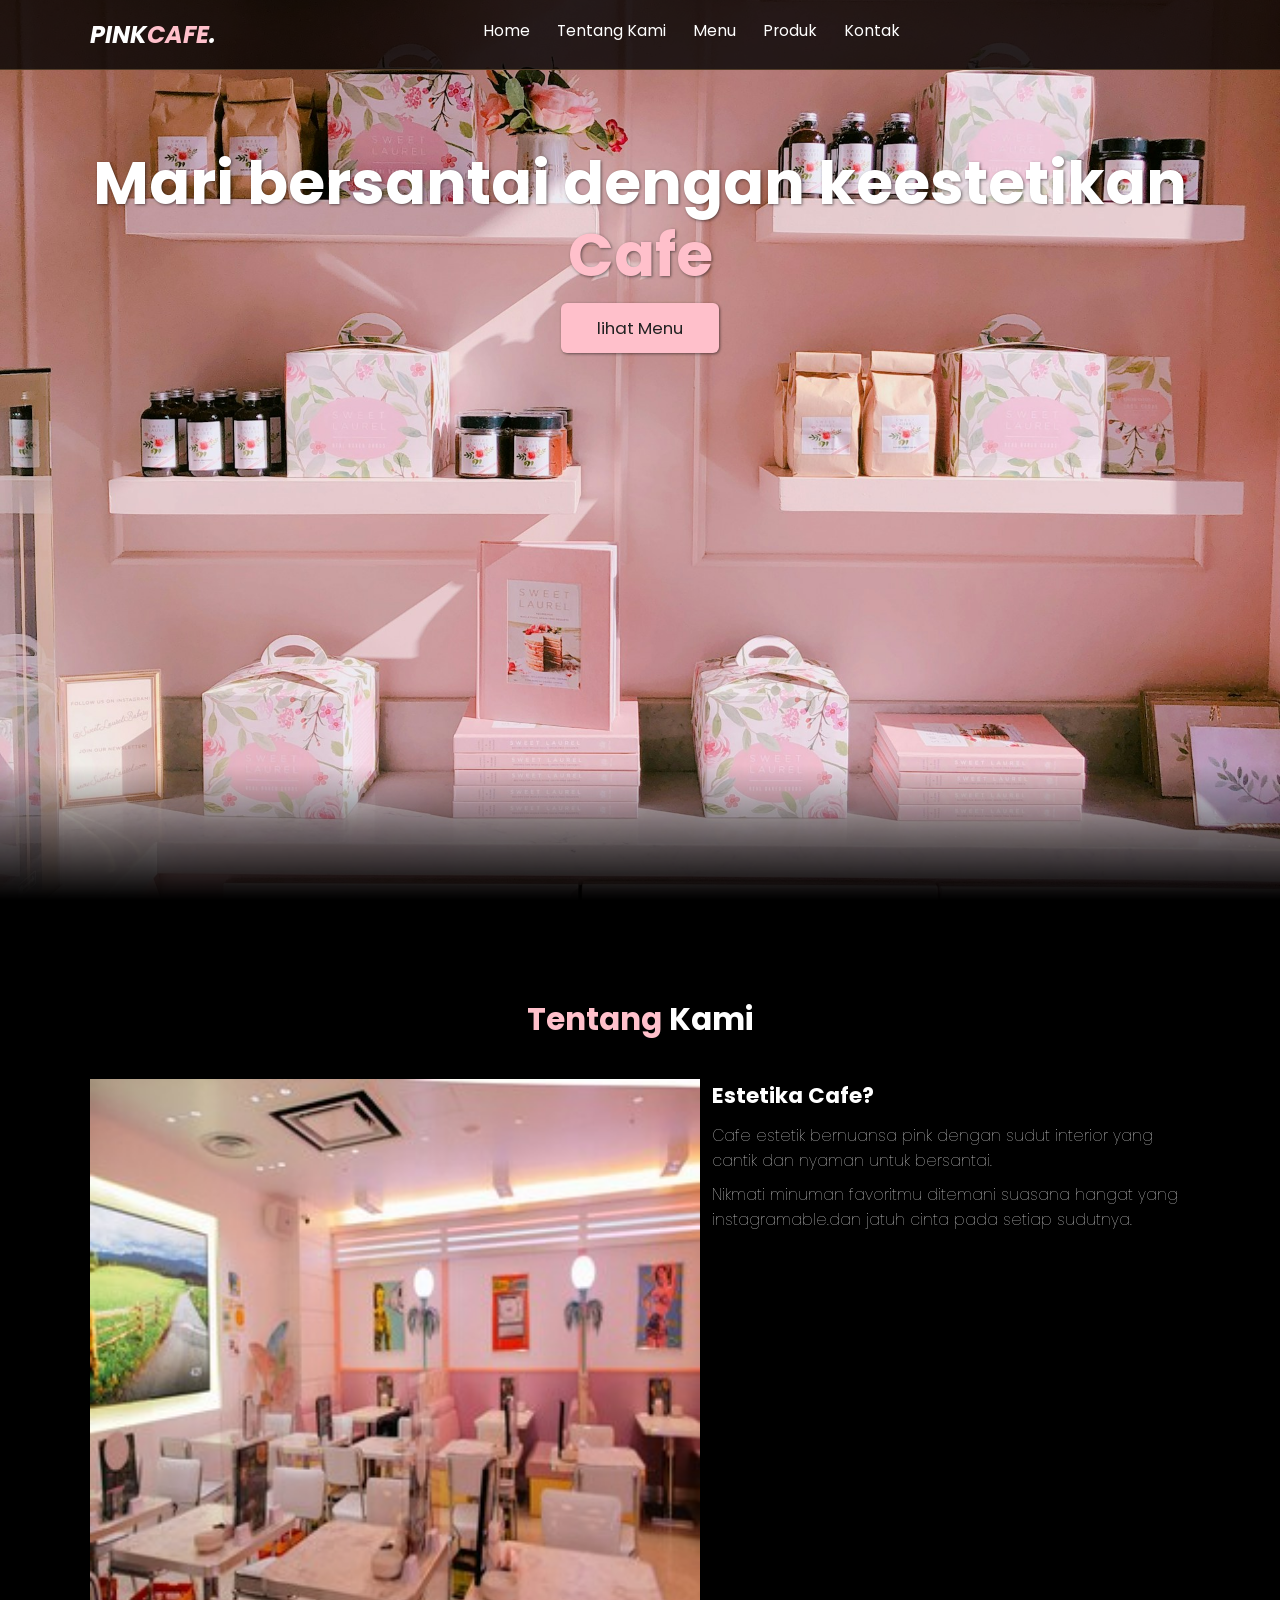
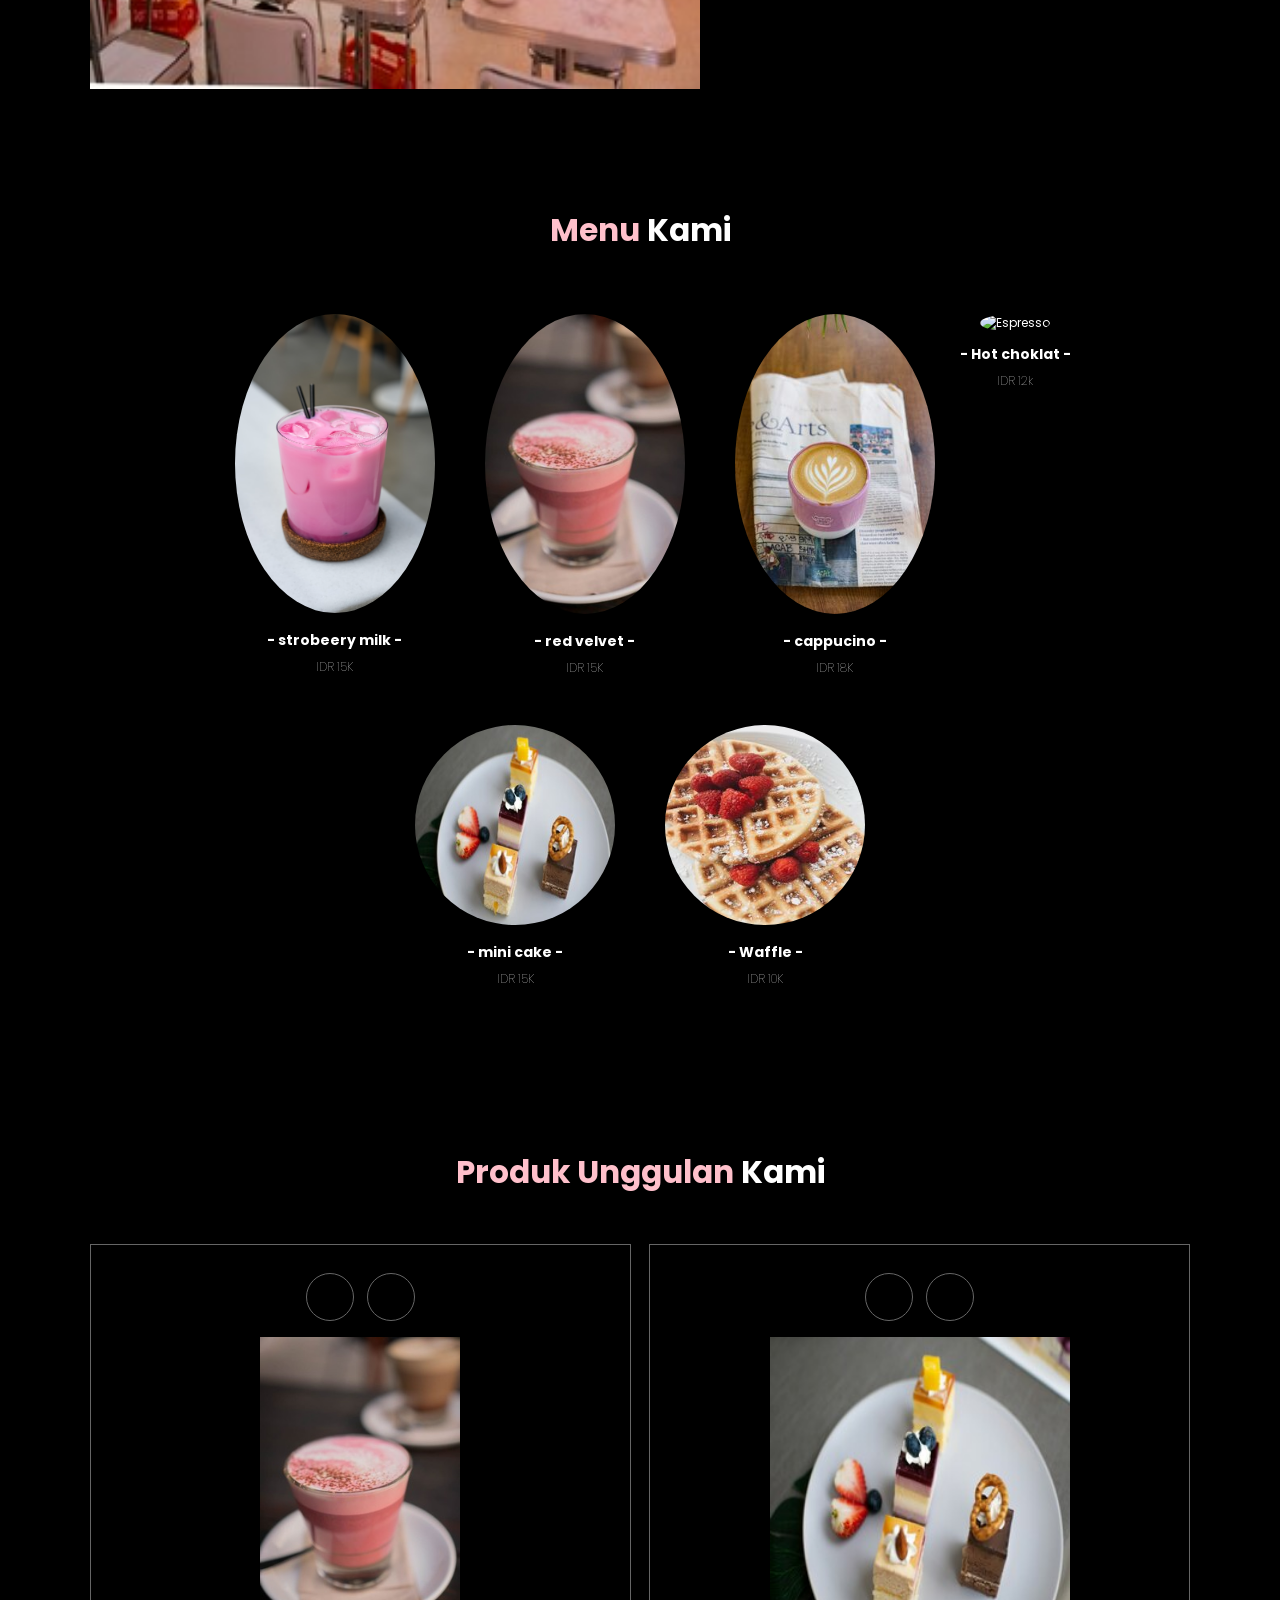
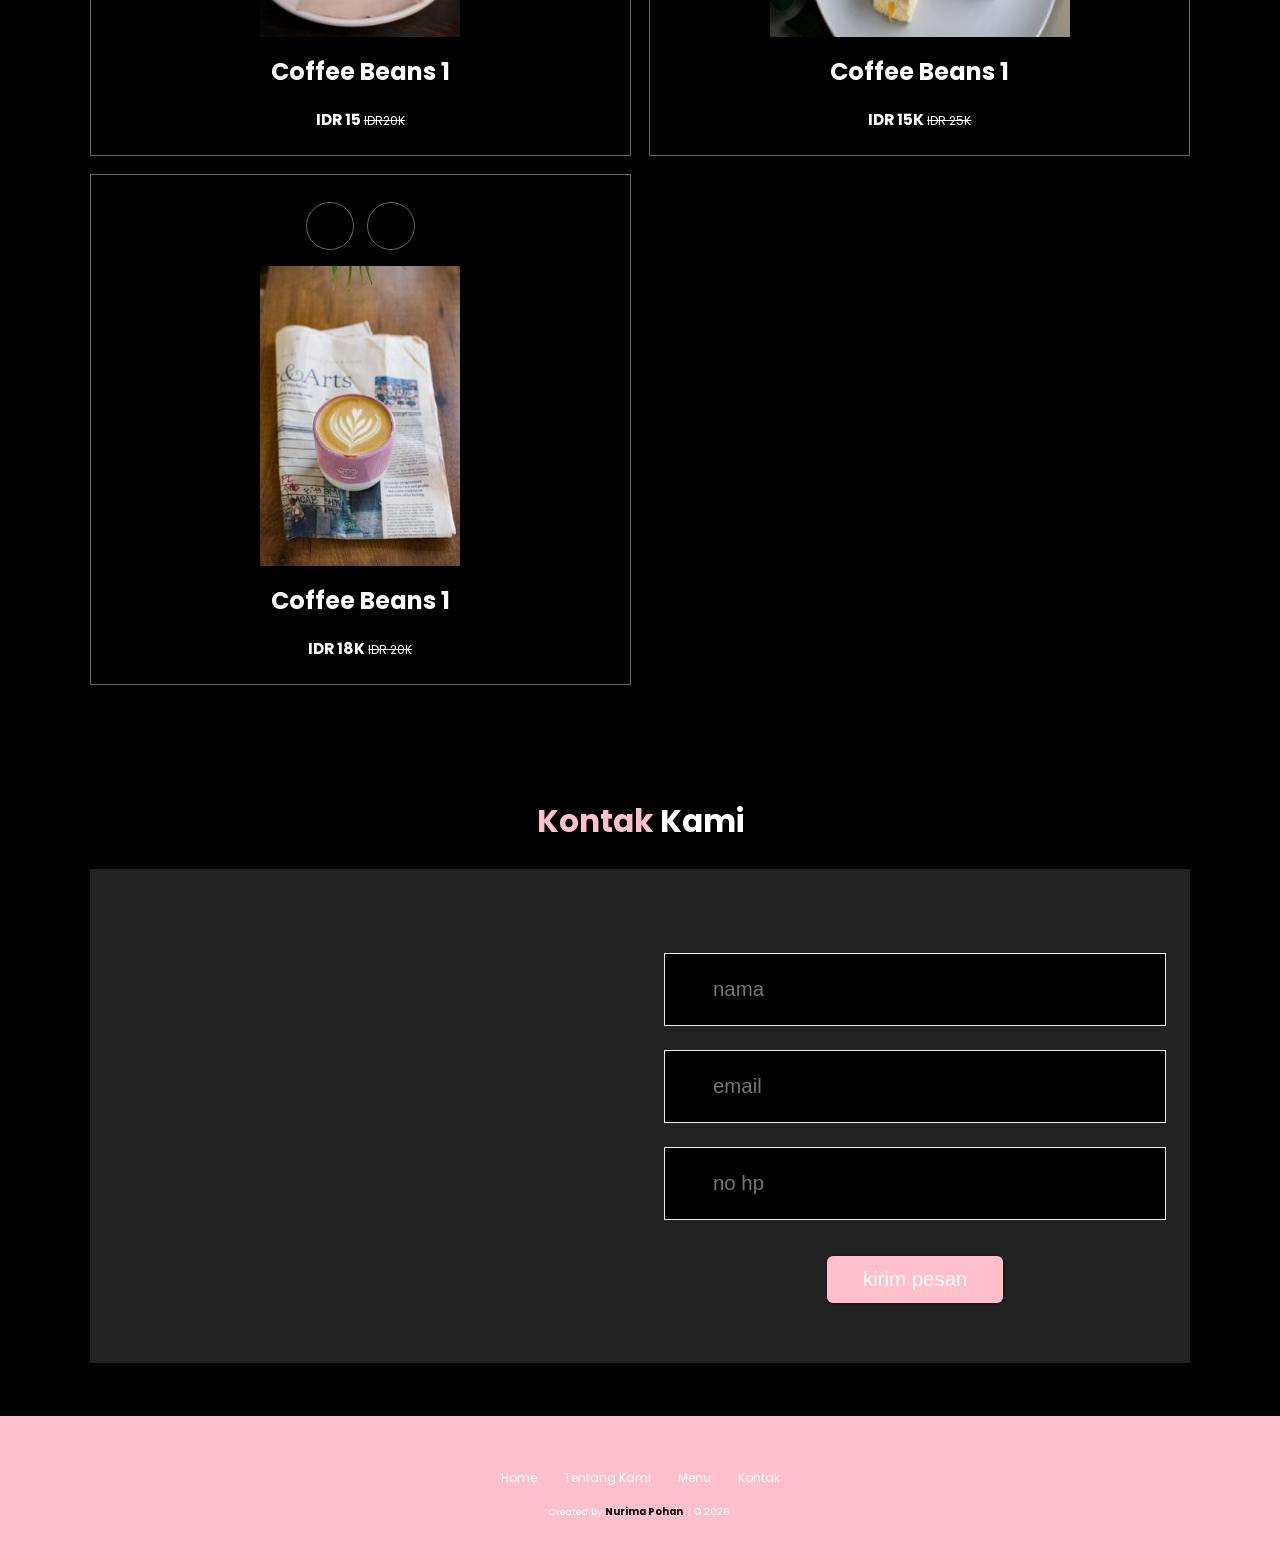
==== commit 0b5f8884: "Remove placeholder text from menu section Removed placeholder text from the menu section." ====
--- a/index.html
+++ b/index.html
@@ -110,8 +110,6 @@
   <!-- Menu Section start -->
   <section id="menu" class="menu">
     <h2><span>Menu</span> Kami</h2>
-    <p>Lorem ipsum dolor sit amet consectetur, adipisicing elit. Expedita, repellendus numquam quam tempora voluptatum.
-    </p>
 
     <div class="row">
       <div class="menu-card">
